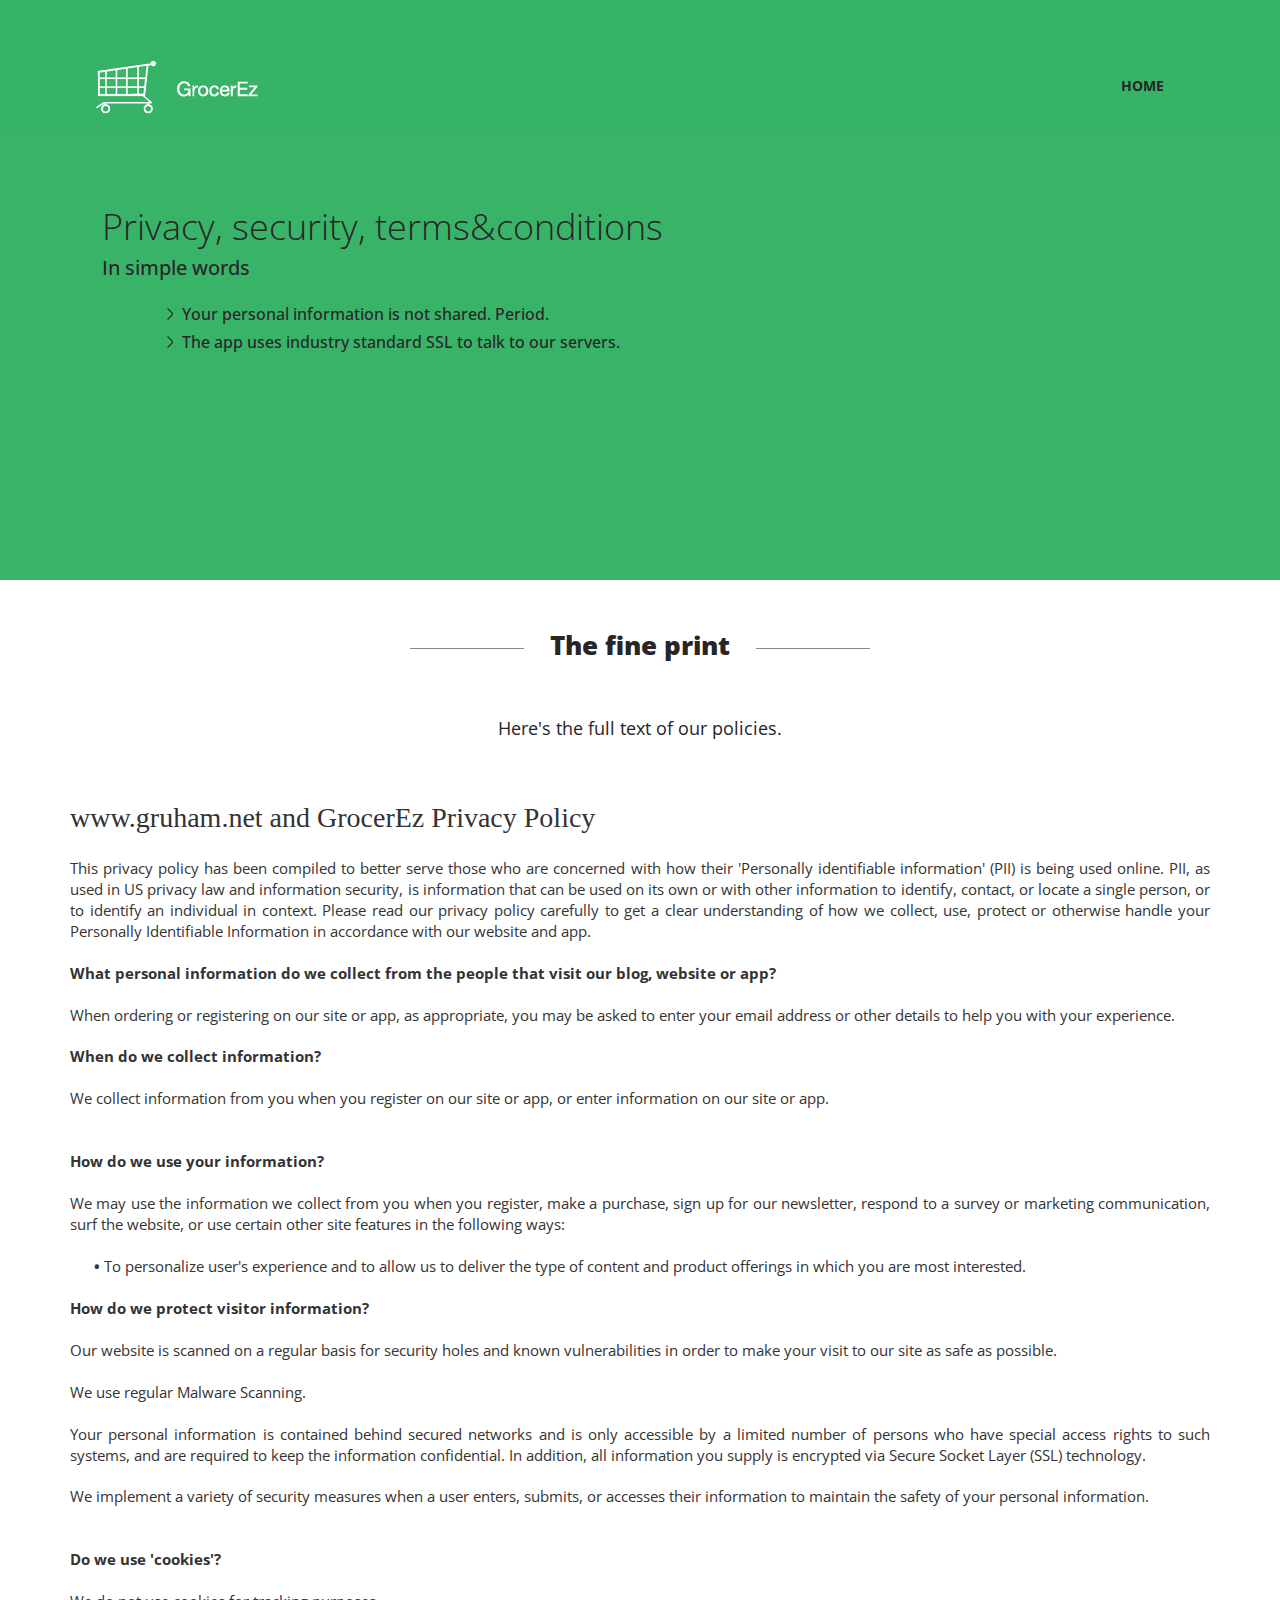
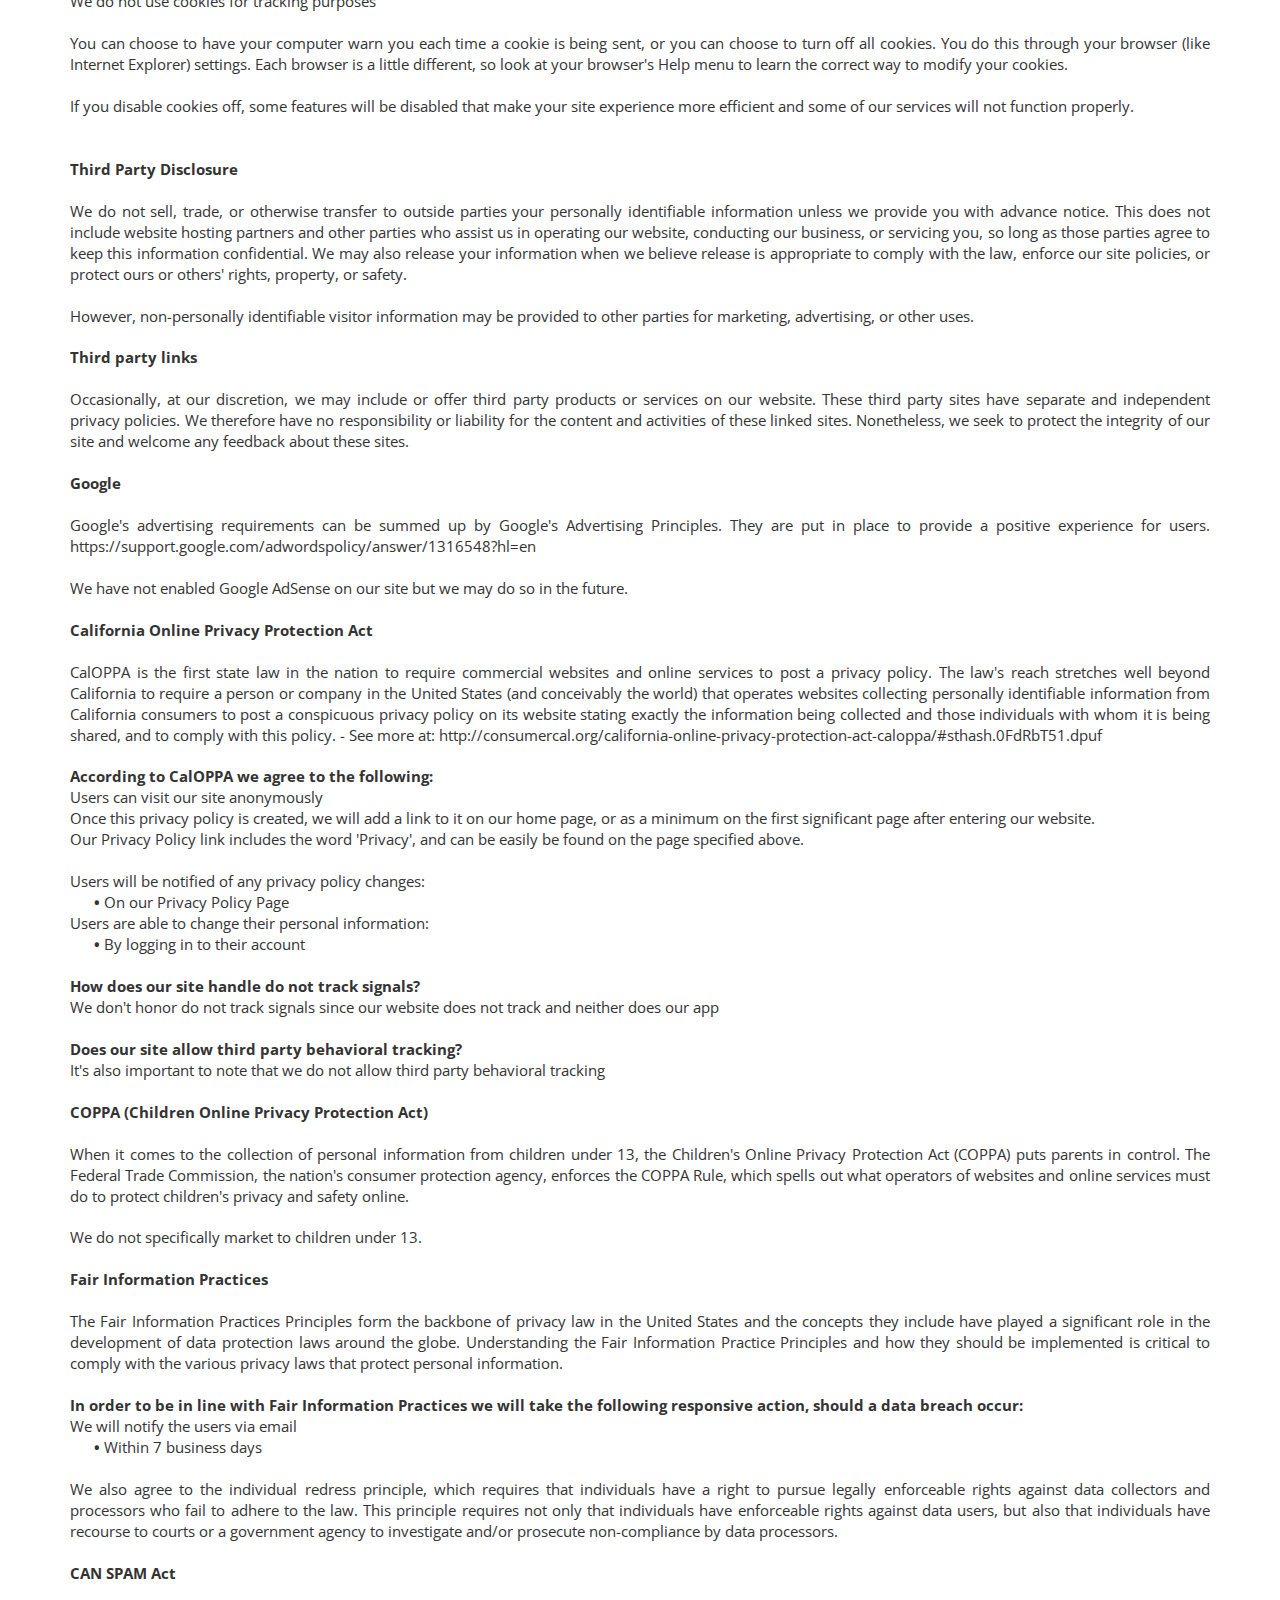
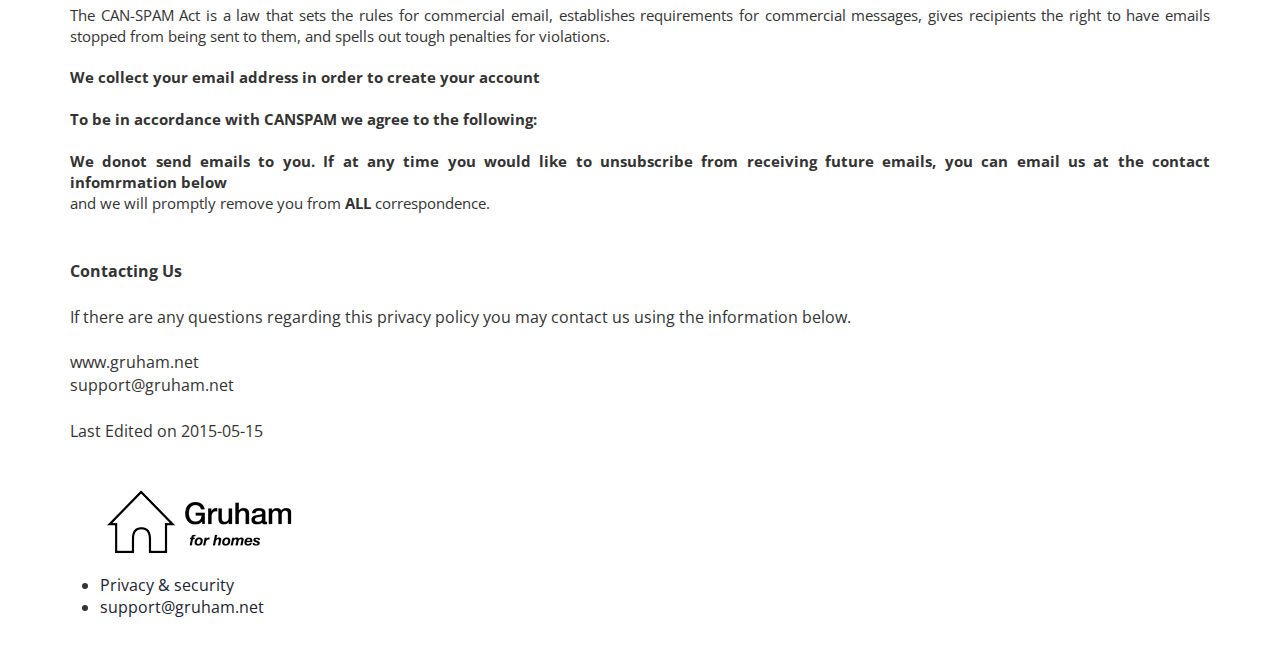
==== policy.html @ fae846c3 "mostly working site" ====
<!--
Author: W3layouts
Author URL: http://w3layouts.com
License: Creative Commons Attribution 3.0 Unported
License URL: http://creativecommons.org/licenses/by/3.0/
-->
<!DOCTYPE HTML>
<html>
	<head>
		<title>Groceries | Policies</title>
		<link href="css/bootstrap.css" rel='stylesheet' type='text/css' />
		<link rel="shortcut icon" href="images/fav.png" />	
		<!-- jQuery (necessary for Bootstrap's JavaScript plugins) -->
		<script src="js/jquery.min.js"></script>
		 <!---- start-smoth-scrolling---->
		<script type="text/javascript" src="js/move-top.js"></script>
		<script type="text/javascript" src="js/easing.js"></script>
		<script type="text/javascript">
			jQuery(document).ready(function($) {
				$(".scroll").click(function(event){		
					event.preventDefault();
					$('html,body').animate({scrollTop:$(this.hash).offset().top},1000);
				});
			});
		</script>
		 <!-- Custom Theme files -->
		<link href="css/style.css" rel='stylesheet' type='text/css' />
   		 <!-- Custom Theme files -->
		<meta name="viewport" content="width=device-width, initial-scale=1">
		<script type="application/x-javascript"> addEventListener("load", function() { setTimeout(hideURLbar, 0); }, false); function hideURLbar(){ window.scrollTo(0,1); } </script>
		</script>
		<!----webfonts---->
		<link href='http://fonts.googleapis.com/css?family=Open+Sans:400,300,600,800,700' rel='stylesheet' type='text/css'>
		<!----//webfonts---->
		<!----start-top-nav-script---->
		<script>
			$(function() {
				var pull 		= $('#pull');
					menu 		= $('nav ul');
					menuHeight	= menu.height();
				$(pull).on('click', function(e) {
					e.preventDefault();
					menu.slideToggle();
				});
				$(window).resize(function(){
	        		var w = $(window).width();
	        		if(w > 320 && menu.is(':hidden')) {
	        			menu.removeAttr('style');
	        		}
	    		});
			});
		</script>
		<!----//End-top-nav-script---->
</head>
	<body>
		<!-----start-container----->
		<!-----header-section------>
		<div class="header-section">
			<!----- start-header---->
			<div id="home" class="header">
				<div class="container">
					<div class="top-header">
						<div class="logo">
							<a href="#"><img src="images/logo.png" title="logo" /></a>
						</div>
						<!----start-top-nav---->
						 <nav class="top-nav">
							<ul class="top-nav">
								<li class="active"><a href="index.html">Home</a></li>
							</ul>
							<a href="#" id="pull"><img src="images/nav-icon.png" title="menu" /></a>
						</nav>
						<div class="clearfix"> </div>
					</div>
				</div>
			</div>
			<!----- //End-header---->
			<!----- start-slider---->
			<!----start-slider-script---->
			
            <script src="js/responsiveslides.min.js"></script>
			 <script>
			    // You can also use "$(window).load(function() {"
			    $(function () {
			      // Slideshow 4
			      $("#slider4").responsiveSlides({
			        auto: true,
			        pager: true,
			        nav: true,
			        speed: 500,
			        namespace: "callbacks",
			        before: function () {
			          $('.events').append("<li>before event fired.</li>");
			        },
			        after: function () {
			          $('.events').append("<li>after event fired.</li>");
			        }
			      });
			
			    });
			  </script>
            
			<!----//End-slider-script---->
			<!-- Slideshow 4 -->
			    <div  id="top" class="callbacks_container">
			      <ul class="rslides" id="slider4">
			        <li>
			          <img src="images/slide.jpg" alt="">
			          <div class="caption text-center">
			          	<div class="slide-text-info">
			          		<h1>Privacy, security, terms&amp;conditions</h1>
			          		<h2>In simple words</h2>
			          		<div class="slide-text">
			          			<ul>
			          				<li><span> </span>Your personal information is not shared. Period.</li>
			          				<li><span> </span>The app uses industry standard SSL to talk to our servers.</li>
			          			</ul>
			          		</div>
			          		<div class="clearfix"> </div>
			      </ul>
			    </div>
			    <div class="clearfix"> </div>
			<!----- //End-slider---->
			</div>
			<!-----//header-section----->
			<!----features----->
			<div id="fea" class="features">
				<div class="container">
					<div class="section-head text-center">
						<h3><span class="frist"> </span>The fine print<span class="second"> </span></h3>
						<p>Here&#39;s the full text of our policies.</p>
					</div>
					<!----features-grids----->
<!--policy-->
<style>
#ppBody
{
    font-size:11pt;
    width:100%;
    margin:0 auto;
    text-align:justify;
}

#ppHeader
{
    font-family:verdana;
    font-size:21pt;
    width:100%;
    margin:0 auto;
}

.ppConsistencies
{
    display:none;
}
</style><div id='ppHeader'>www.gruham.net and GrocerEz Privacy Policy</div><div id='ppBody'><div class='ppConsistencies'><div class='col-2'>
            <div class="quick-links text-center">Information Collection</div>
        </div><div class='col-2'>
            <div class="quick-links text-center">Information Usage</div>
        </div><div class='col-2'>
            <div class="quick-links text-center">Information Protection</div>
        </div><div class='col-2'>
            <div class="quick-links text-center">Cookie Usage</div>
        </div><div class='col-2'>
            <div class="quick-links text-center">3rd Party Disclosure</div>
        </div><div class='col-2'>
            <div class="quick-links text-center">3rd Party Links</div>
        </div><div class='col-2'></div></div><div style='clear:both;height:10px;'></div><div class='ppConsistencies'><div class='col-2'>
            <div class="col-12 quick-links2 gen-text-center">Google AdSense</div>
        </div><div class='col-2'>
            <div class="col-12 quick-links2 gen-text-center">
                    Fair Information Practices
                    <div class="col-8 gen-text-left gen-xs-text-center" style="font-size:12px;position:relative;left:20px;">Fair information<br> Practices</div>
                </div>
        </div><div class='col-2'>
            <div class="col-12 quick-links2 gen-text-center coppa-pad">
                    COPPA

                </div>
        </div><div class='col-2'>
            <div class="col-12 quick-links2 quick4 gen-text-center caloppa-pad">
                    CalOPPA

                </div>
        </div><div class='col-2'>
            <div class="quick-links2 gen-text-center">Our Contact Information<br></div>
        </div></div><div style='clear:both;height:10px;'></div>
<div class='innerText'>This privacy policy has been compiled to better serve those who are concerned with how their 'Personally identifiable information' (PII) is being used online. PII, as used in US privacy law and information security, is information that can be used on its own or with other information to identify, contact, or locate a single person, or to identify an individual in context. Please read our privacy policy carefully to get a clear understanding of how we collect, use, protect or otherwise handle your Personally Identifiable Information in accordance with our website and app.<br></div><span id='infoCo'></span><br><div class='grayText'><strong>What personal information do we collect from the people that visit our blog, website or app?</strong></div><br /><div class='innerText'>When ordering or registering on our site or app, as appropriate, you may be asked to enter your email address  or other details to help you with your experience.</div><br><div class='grayText'><strong>When do we collect information?</strong></div><br /><div class='innerText'>We collect information from you when you register on our site or app, or enter information on our site or app.</div><br><span id='infoUs'></span><br><div class='grayText'><strong>How do we use your information? </strong></div><br /><div class='innerText'> We may use the information we collect from you when you register, make a purchase, sign up for our newsletter, respond to a survey or marketing communication, surf the website, or use certain other site features in the following ways:<br><br></div><div class='innerText'>&nbsp;&nbsp;&nbsp;&nbsp;&nbsp; <strong>&bull;</strong> To personalize user's experience and to allow us to deliver the type of content and product offerings in which you are most interested.</div><span id='infoPro'></span><br><div class='grayText'><strong>How do we protect visitor information?</strong></div><br /><div class='innerText'>Our website is scanned on a regular basis for security holes and known vulnerabilities in order to make your visit to our site as safe as possible.<br><br></div><div class='innerText'>We use regular Malware Scanning.<br><br></div><div class='innerText'>Your personal information is contained behind secured networks and is only accessible by a limited number of persons who have special access rights to such systems, and are required to keep the information confidential. In addition, all information you supply is encrypted via Secure Socket Layer (SSL) technology. </div><br><div class='innerText'>We implement a variety of security measures when a user enters, submits, or accesses their information to maintain the safety of your personal information.</div><br><span id='coUs'></span><br><div class='grayText'><strong>Do we use 'cookies'?</strong></div><br /><div class='innerText'>We do not use cookies for tracking purposes </div><div class='innerText'><br>You can choose to have your computer warn you each time a cookie is being sent, or you can choose to turn off all cookies. You do this through your browser (like Internet Explorer) settings. Each browser is a little different, so look at your browser's Help menu to learn the correct way to modify your cookies.<br></div><br><div class='innerText'>If you disable cookies off, some features will be disabled that make your site experience more efficient and some of our services will not function properly.</div><br><span id='trDi'></span><br><div class='grayText'><strong>Third Party Disclosure</strong></div><br /><div class='innerText'>We do not sell, trade, or otherwise transfer to outside parties your personally identifiable information unless we provide you with advance notice. This does not include website hosting partners and other parties who assist us in operating our website, conducting our business, or servicing you, so long as those parties agree to keep this information confidential. We may also release your information when we believe release is appropriate to comply with the law, enforce our site policies, or protect ours or others' rights, property, or safety. <br><br> However, non-personally identifiable visitor information may be provided to other parties for marketing, advertising, or other uses. </div><span id='trLi'></span><br><div class='grayText'><strong>Third party links</strong></div><br /><div class='innerText'>Occasionally, at our discretion, we may include or offer third party products or services on our website. These third party sites have separate and independent privacy policies. We therefore have no responsibility or liability for the content and activities of these linked sites. Nonetheless, we seek to protect the integrity of our site and welcome any feedback about these sites.</div><span id='gooAd'></span><br><div class='blueText'><strong>Google</strong></div><br /><div class='innerText'>Google's advertising requirements can be summed up by Google's Advertising Principles. They are put in place to provide a positive experience for users. https://support.google.com/adwordspolicy/answer/1316548?hl=en <br><br></div><div class='innerText'>We have not enabled Google AdSense on our site but we may do so in the future.</div><span id='calOppa'></span><br><div class='blueText'><strong>California Online Privacy Protection Act</strong></div><br /><div class='innerText'>CalOPPA is the first state law in the nation to require commercial websites and online services to post a privacy policy.  The law's reach stretches well beyond California to require a person or company in the United States (and conceivably the world) that operates websites collecting personally identifiable information from California consumers to post a conspicuous privacy policy on its website stating exactly the information being collected and those individuals with whom it is being shared, and to comply with this policy. -  See more at: http://consumercal.org/california-online-privacy-protection-act-caloppa/#sthash.0FdRbT51.dpuf<br></div><div class='innerText'><br><strong>According to CalOPPA we agree to the following:</strong></div><div class='innerText'>Users can visit our site anonymously</div><div class='innerText'>Once this privacy policy is created, we will add a link to it on our home page, or as a minimum on the first significant page after entering our website.</div><div class='innerText'>Our Privacy Policy link includes the word 'Privacy', and can be easily be found on the page specified above.</div><div class='innerText'><br>Users will be notified of any privacy policy changes:</div><div class='innerText'>&nbsp;&nbsp;&nbsp;&nbsp;&nbsp; <strong>&bull;</strong> On our Privacy Policy Page</div><div class='innerText'>Users are able to change their personal information:</div><div class='innerText'>&nbsp;&nbsp;&nbsp;&nbsp;&nbsp; <strong>&bull;</strong> By logging in to their account</div><div class='innerText'><br><strong>How does our site handle do not track signals?</strong></div><div class='innerText'>We don't honor do not track signals since our website does not track and neither does our app</div><div class='innerText'><br><strong>Does our site allow third party behavioral tracking?</strong></div><div class='innerText'>It's also important to note that we do not allow third party behavioral tracking</div><span id='coppAct'></span><br><div class='blueText'><strong>COPPA (Children Online Privacy Protection Act)</strong></div><br /><div class='innerText'>When it comes to the collection of personal information from children under 13, the Children's Online Privacy Protection Act (COPPA) puts parents in control.  The Federal Trade Commission, the nation's consumer protection agency, enforces the COPPA Rule, which spells out what operators of websites and online services must do to protect children's privacy and safety online.<br><br></div><div class='innerText'>We do not specifically market to children under 13.</div><span id='ftcFip'></span><br><div class='blueText'><strong>Fair Information Practices</strong></div><br /><div class='innerText'>The Fair Information Practices Principles form the backbone of privacy law in the United States and the concepts they include have played a significant role in the development of data protection laws around the globe. Understanding the Fair Information Practice Principles and how they should be implemented is critical to comply with the various privacy laws that protect personal information.<br><br></div><div class='innerText'><strong>In order to be in line with Fair Information Practices we will take the following responsive action, should a data breach occur:</strong></div><div class='innerText'>We will notify the users via email</div><div class='innerText'>&nbsp;&nbsp;&nbsp;&nbsp;&nbsp; <strong>&bull;</strong> Within 7 business days</div><div class='innerText'><br>We also agree to the individual redress principle, which requires that individuals have a right to pursue legally enforceable rights against data collectors and processors who fail to adhere to the law. This principle requires not only that individuals have enforceable rights against data users, but also that individuals have recourse to courts or a government agency to investigate and/or prosecute non-compliance by data processors.</div><span id='canSpam'></span><br><div class='blueText'><strong>CAN SPAM Act</strong></div><br /><div class='innerText'>The CAN-SPAM Act is a law that sets the rules for commercial email, establishes requirements for commercial messages, gives recipients the right to have emails stopped from being sent to them, and spells out tough penalties for violations.<br><br></div><div class='innerText'><strong>We collect your email address in order to create your account</strong></div><div class='innerText'><br><strong>To be in accordance with CANSPAM we agree to the following:</strong></div><div class='innerText'><strong><br>We donot send emails to you.  If at any time you would like to unsubscribe from receiving future emails, you can email us at the contact infomrmation below </strong></div> and we will promptly remove you from <strong>ALL</strong> correspondence.</div><br><span id='ourCon'></span><br><div class='blueText'><strong>Contacting Us</strong></div><br /><div class='innerText'>If there are any questions regarding this privacy policy you may contact us using the information below.<br><br></div><div class='innerText'>www.gruham.net</div><div class='innerText'>support@gruham.net</div><div class='innerText'><br>Last Edited on 2015-05-15</div></div>
                    
<!--policy-->                    
                    
                    
                    
                    
                    <div class="clearfix"> </div>
				</div>
            </div>
					<!----//features-grids----->
					<!----//features----->
			<!-----footer----->
			<div class="footer" id="contact">
				<div class="container">
					<div class="footer-grids">
						<div class="col-md-3 footer-grid">
				            <ul class="col-md-3">
                                <li style="list-style: none;"><a href="#"><img src="images/gruham.png" title="GrocerEz" /></a></li>
								<li><a href="#">Privacy&nbsp;&amp;&nbsp;security</a></li>
								<li><a href="mailto:support@gruham.net">support@gruham.net</a></li>
                            </ul>
						</div>
                        <!--
                        <div class="col-md-3 footer-grid subscribe">
							<h3>Subscribe </h3>
							<form>
								<input type="text" placeholder="" required />
								<input type="submit" value="" />
							</form>
							<p>eusmod tempor incididunt ut labore et dolore magna aliqua. </p>
						</div>
                        -->
						<div class="col-md-3 footer-grid">
							<ul class="col-md-3">
                                <p>&nbsp;</p>
							</ul>
						</div>
                        <!--
						<div class="col-md-3 footer-grid copy-right">
							<p>Eusmod tempor incididunt ut labore et dolore magna aliqua. ut labore et dolore magna aliqua. </p>
							<p class="copy">Template by <a href="http://w3layouts.com/">w3layouts</a></p>
						</div>
                        -->
						<div class="clearfix"> </div>
						<script type="text/javascript">
							$(document).ready(function() {
								/*
								var defaults = {
						  			containerID: 'toTop', // fading element id
									containerHoverID: 'toTopHover', // fading element hover id
									scrollSpeed: 1200,
									easingType: 'linear' 
						 		};
								*/
								
								$().UItoTop({ easingType: 'easeOutQuart' });
								
							});
						</script>
							<a href="#" id="toTop" style="display: block;"> <span id="toTopHover" style="opacity: 1;"> </span></a>
					</div>
				</div>
			</div>
			<!---//footer----->
			
	</body>
</html>
---- css/style.css ----
html, body{
    font-family: 'Open Sans', sans-serif;
    font-size: 100%;
    background-color: #FFF;
}
body a{
	transition:0.5s all;
	-webkit-transition:0.5s all;
	-moz-transition:0.5s all;
	-o-transition:0.5s all;
	-ms-transition:0.5s all;
}
/*-----start-header----*/
.header{
	background:#36B367;
}

.logo{
	float: left;
	margin-top: 0.25em;
}
.logo a{
	color: #FFF;
	font-weight: 700;
}
.logo a:hover{
	text-decoration:none;
}
.logo320{
	display:none;
}
/*----navbar-nav----*/
.top-header{
	background: #36B367;
	padding: 0.7em 1.5em;
	margin: 3.5em 0 0 0;
	/*box-shadow: 0px 0px 4px #C9C9C9;
	-webkit-box-shadow: 0px 0px 4px #C9C9C9;
	-moz-box-shadow: 0px 0px 4px #C9C9C9;
	-o-box-shadow: 0px 0px 4px #C9C9C9;
	-ms-box-shadow: 0px 0px 4px #C9C9C9;*/
	
}
.top-nav ul li a{
	color: white;
	padding: 0.2em 1.5em;
	font-size: 0.9em;
	font-weight: 400;
	text-align: center;
	text-transform: uppercase;
	position: relative;
	font-weight: 700;
}
.top-nav ul li.active a,
.top-nav ul li a:hover{
	color:#282528;
}
.logo a{
	display:block;
}
/* top-nav */
.top-nav:before,
.top-nav:after {
    content: " ";
    display: table;
}
.top-nav:after {
    clear: both;
}
nav {
	position: relative;
	float: right;
}
nav ul {
	padding: 0;
	float: right;
	margin: 0.75em 0;
}
nav li {
	display: inline;
	float: left;
	position:relative;
}
nav a {
	color: #fff;
	display: inline-block;
	text-align: center;
	text-decoration: none;
	line-height: 40px;
}
nav a:hover{
	text-decoration:none;
	color:#00A2C1;
}
nav a#pull {
	display: none;
}
/*Styles for screen 600px and lower*/
@media screen and (max-width: 768px) {
	nav { 
  		height: auto;
  		float:none;
  	}
  	nav ul {
  		width: 100%;
  		display: block;
  		height: auto;
  	}
  	nav li {
  		width: 100%;
  		position: relative;
  	}
  	nav li a {
		border-bottom: 1px solid #eee;
	}
  	nav a {
	  	text-align: left;
	  	width: 100%;
  	}
}
/*Styles for screen 515px and lower*/
@media only screen and (max-width : 768px) {
	nav {
		border-bottom: 0;
		float:none;
	}
	nav ul {
		display: none;
		height: auto;
		margin:0;
		background: #fff;
	}
	nav a#pull {
		display: block;
		position: relative;
		color: #F26D7D;
		text-align: right;
		position: absolute;
		top:12px;
	}
	nav a#pull:after {
		content:"";
		background: url('nav-icon.png') no-repeat;
		width: 30px;
		height: 30px;
		display: inline-block;
		position: absolute;
		right: 15px;
		top: 10px;
	}
	nav a#pull img{
		margin-right:2%;
	}
	.top-nav ul li a {
		color: #2C3E50;
		padding: 0em 0;
	}
}
/*Smartphone*/
@media only screen and (max-width : 320px) {
	nav {
		float:none;
	}
	nav li {
		display: block;
		float: none;
		width: 100%;
	}
	nav li a {
		border-bottom: 1px solid #EEE;
	}
}
/*----slider----*/
#slider2,
#slider3 {
  box-shadow: none;
  -moz-box-shadow: none;
  -webkit-box-shadow: none;
  margin: 0 auto;
}
.rslides_tabs {
  list-style: none;
  padding: 0;
  background: rgba(0,0,0,.25);
  box-shadow: 0 0 1px rgba(255,255,255,.3), inset 0 0 5px rgba(0,0,0,1.0);
  -moz-box-shadow: 0 0 1px rgba(255,255,255,.3), inset 0 0 5px rgba(0,0,0,1.0);
  -webkit-box-shadow: 0 0 1px rgba(255,255,255,.3), inset 0 0 5px rgba(0,0,0,1.0);
  font-size: 18px;
  list-style: none;
  margin: 0 auto 50px;
  max-width: 540px;
  padding: 10px 0;
  text-align: center;
  width: 100%;
}
.rslides_tabs li {
  display: inline;
  float: none;
  margin-right: 1px;
}
.rslides_tabs a {
  width: auto;
  line-height: 20px;
  padding: 9px 20px;
  height: auto;
  background: transparent;
  display: inline;
}
.rslides_tabs li:first-child {
  margin-left: 0;
}
.rslides_tabs .rslides_here a {
  background: rgba(255,255,255,.1);
  color: #fff;
  font-weight: bold;
}
.events {
  list-style: none;
}
.callbacks_container {
  position: relative;
  float: left;
  width: 100%;
}
.callbacks {
  position: relative;
  list-style: none;
  overflow: hidden;
  width: 100%;
  padding: 0;
  margin: 0;
}
.callbacks li {
  position: absolute;
  width: 100%;
  left: 0;
  top: 0;
}
.callbacks img {
  position: relative;
  z-index: 1;
  height: auto;
  border: 0;
}
.callbacks .caption {
	display: block;
	position: absolute;
	z-index: 2;
	font-size: 20px;
	text-shadow: none;
	color: #fff;
	left: 0;
	right: 0;
	padding: 10px 20px;
	margin: 0;
	max-width: none;
	top: 10%;
	text-align: center;
}
.callbacks_nav {
  	position: absolute;
	-webkit-tap-highlight-color: rgba(0,0,0,0);
	top: 52%;
	left: 0;
	opacity: 0.7;
	z-index: 3;
	text-indent: -9999px;
	overflow: hidden;
	text-decoration: none;
	height: 61px;
	width: 55px;
	background: transparent url("../images/themes.png") no-repeat left top;
	margin-top: -65px;
}
.callbacks_nav:active {
  opacity: 1.0;
}
.callbacks_nav.next {
  left: auto;
  background-position: right top;
  right: 0;
}
#slider3-pager a {
  display: inline-block;
}
#slider3-pager span{
  float: left;
}
#slider3-pager span{
	width:100px;
	height:15px;
	background:#fff;
	display:inline-block;
	border-radius:30em;
	opacity:0.6;
}
#slider3-pager .rslides_here a {
  background: #FFF;
  border-radius:30em;
  opacity:1;
}
#slider3-pager a {
  padding: 0;
}
#slider3-pager li{
	display:inline-block;
}
.rslides {
  position: relative;
  list-style: none;
  overflow: hidden;
  width: 100%;
  padding: 0;
  margin: 0;
}
.rslides li {
  -webkit-backface-visibility: hidden;
  position: absolute;
  display: none;
  width: 100%;
  left: 0;
  top: 0;
}
.rslides li{
  position: relative;
  display: block;
  float: left;
}
.rslides img {
  height: auto;
  border: 0;
  width:100%;
}
.callbacks_tabs{
	list-style: none;
	position: absolute;
	top: 88%;
	z-index: 999;
	left: 47%;
	padding: 0;
	margin: 0;
}
.callbacks_tabs li{
	display:inline-block;
}
@media screen and (max-width: 600px) {
  h1 {
    font: 24px/50px "Helvetica Neue", Helvetica, Arial, sans-serif;
    }
  .callbacks_nav {
    top: 47%;
    }
}
/*----*/
.callbacks_tabs a{
 visibility: hidden;
}
.callbacks_tabs a:after {
  content: "\f111";
  font-size:0;
  font-family: FontAwesome;
  visibility: visible;
  display: block;
  height:18px;
  width:18px;
  display:inline-block;
  border:2px solid #FFF;
  border-radius: 30px;
  -webkit-border-radius: 30px;
  -moz-border-radius: 30px;
  -o-border-radius: 30px;
  -ms-border-radius: 30px;
}
.callbacks_here a:after{
	border:2px solid #282528;
}
.slide-text-info h1{
	font-size: 2.3em;
	font-family: 'Open Sans', sans-serif;
	font-weight: 100;
	color:#282528;
}
.slide-text-info h1 span{
	font-weight:800;
}
.slide-text-info h2{
	color:#282528;
	padding:0;
	margin:0.3em 0;
	font-size:1.3em;
} 
.slide-text-info{
	margin: 2.5% 0;
	text-align: left;
	position: absolute;
	left: 16%;
}
.slide-text p{
	font-size: 0.872em;
	width: 50%;
	margin: 0 auto;
	font-weight: 200;
	line-height: 1.6em;
	margin-bottom: 1em;
}
/*----*/
.btn1{
	color:#FFF;
	text-transform:uppercase;
}
/*----*/
.slide-text ul li span{
	width:7px;
	height:12px;
	background:url(../images/arrow1.png) no-repeat 0px 0px;
	display:inline-block;
	margin-right:0.5em;
}
.slide-text ul li{
	color: #282528;
	font-size: 0.875em;
	font-weight: 500;
	margin: 0 0 0.3em;
}
/*----*/
.big-btns{
	margin: 1.5em 2em;
	display: block;
}
.big-btns a{
	display: inline-block;
	border: 3px solid #282528;
	padding: 0.5em 1.2em 0.5em 0.8em;
	font-size: 1em;
	font-weight: 600;
	color: #282528;
	margin-right: 0.6em;
}
.big-btns a:hover{
	text-decoration:none;
	color:#282528;
	opacity:0.9;
	border-color:#FFF;
}
.big-btns a label{
	width: 40px;
	height: 34px;
	background: url(../images/btn-icons.png) no-repeat 0px 0px;
	display: inline-block;
	vertical-align: middle;
	margin-right:0.5em;
}
.big-btns a.download label{
	background-position:0px 0px;
}
.big-btns a.view label{
	background-position:-41px 0px;
}
.slide-text {
	margin: 1.2em;
}
.divice-demo{
	position: absolute;
	bottom: 0px;
	z-index: 999;
	right: 0%;
}
.header-section{
	position:relative;
}
/*----//slider----*/
/*-----features----*/
.section-head{
	text-align:center;
	padding:2em 0;
}
.section-head h3{
	color:#282528;
	font-weight:800;
	font-size:1.6em;
}
.section-head h3 span{
	width:10%;
	background:#8A888A;
	height:1px;
	display:inline-block;
	vertical-align:middle;
}
span.frist{
	margin-right:1em;
}
span.second{
	margin-left:1em;
}
.section-head p{
	width: 95%;
	margin: 3em auto 1.2em auto;
	color: #282528;
	line-height: 1.8em;
	font-size: 1.1em;
}
/*----features-grids----*/
.features-grid-info{
	margin:4em 0;
}
.features-icon span{
	width:40px;
	height:40px;
	display:inline-block;
	background:url(../images/feature-icons-l.png) no-repeat 0px 0px;
	margin-top:1em;
}
.features-icon span.f-icon1{
	background-position: 0px -200px;
}
.features-icon span.f-icon2{
	background-position: 0px -405px;
}
.features-info h4{
	font-weight:700;
	color:#282528;
}
.features-info p{
	color:#282528;
	font-size:0.875em;
	line-height:1.8em;
}
.features-icon1{
	background-position:0px 0px;
}
/*----*/
.features-icon1 span{
	width:40px;
	height:40px;
	display:inline-block;
	background:url(../images/feature-icons-r.png) no-repeat -13px 0px;
	margin-top:1em;
}
.features-icon1 span.f-icon4{
	background-position: -13px -200px;
}
.features-icon1 span.f-icon5{
	background-position: -13px -405px;
}
/*----screen-shot-gallery----*/
.screen-shot-gallery{
	background:#FAFAFA;
	padding:3em 0;
}
/*-----*/
.show-reel{
	background:#36B367;
	margin:2em 0 0;
}
.show-reel h5 span{
	width:37px;
	height:43px;
	display:inline-block;
	background:url(../images/play-btn.png) no-repeat 0px 0px;
	vertical-align:middle;
}
.show-reel h5 span:hover{
	opacity:0.8;
}
.show-reel h5{
	font-size: 2em;
	font-weight: 100;
	letter-spacing: 0.5em;
	padding: 6em 0;
}
/*--- team ---*/
.team{
	background: #F5F5F5;
	padding: 2em 0 5em;
}
.team-member-info{
	position:relative;
}
.team-member-info label{
	display: none;
	position: absolute;
	top: 0px;
	width: 100%;
	min-height: 255px;
	background: #36B367;
	padding: 2em 1em;
}
.team-member-info:hover label.team-member-caption{
	display:block;
}
.team-member-info img.member-pic{
	width:100%;
}
.team-member-info h5{
	margin:0.8em 0 0;
	padding:0;
}
.team-member-info span{
	color: #A2A4A7;
	font-size: 0.875em;
}
.team-member-info h5 a{
	color:#282528;
	font-size:1.4em;
	font-weight:600;
}
.team-member-caption p{
	font-size:0.875em;
	text-align:center;
	color:#444144;
}
/*----team-member-caption----*/
.team-member-caption ul li{
	display:inline-block;
}
.team-member-caption ul li a span{
	width:40px;
	height:40px;
	display:inline-block;
	background:url(../images/team-social.png) no-repeat 0px 0px; 
}
.team-member-caption ul{
	margin:2em 0 0 0;
	padding:0;
}
.team-member-caption ul li a.t-twitter span{
	background-position:0px 0px; 
}
.team-member-caption ul li a.t-facebook span{
	background-position: -48px 0px;
}
.team-member-caption ul li a.t-googleplus span{
	background-position: -91px 0px;
}
/*----*/
.item p{
	font-size:1.1em;
	line-height:1.6em;
	margin:2em 0;
	color:#282528;
}
.test-monials{
	padding:5em 0;
}
.quit-people img{
	border-radius:30em;
	-webkit-border-radius:30em;
	-moz-border-radius:30em;
	-o-border-radius:30em;
	-ms-border-radius:30em;
	border:3px solid #36B367;
}
.quit-people{
	margin-bottom:1em;
}
.quit-people h4{
	margin:0.5em 0 0.3em 0;
	padding:0;
}
.quit-people h4 a{
	color:#282528;
	font-weight:600;
}
.quit-people span{
	color:#282528;
	font-size:0.875em;
}
/*--- //team ---*/
/*---- featured -----*/
.featured{
	background:#36B367;
	padding:2em 0 10em;
}
.featured h3{
	margin-bottom:3em;
}
/*---- //featured -----*/
/*--- getintouch -----*/
.contact-form h3{
	color:#282528;
	font-size:1.2em;
	font-weight:600;
	margin:1em 0;
}
.contact-form input[type="text"],.contact-form textarea{
	width: 100%;
	border-right: none;
	border-left: none;
	border-top: none;
	border-bottom: 2px ridge #DBDBDB;
	outline: none;
	padding: 2em 0 2em 0;
	font-size: 0.9em;
}
.contact-form textarea{
	height:130px;
	outline:none;
	border-bottom: 1px ridge #DBDBDB;
	resize:none;
}
.contact-form input[type="submit"]{
	background: url(../images/msg-icon.png) no-repeat 0px 0px;
	height: 23px;
	width: 167px;
	display: block;
	outline: none;
	text-indent: 30px;
	border: none;
	margin: 1em 0;
	transition:0.5s all;
	-webkit-transition:0.5s all;
	-moz-transition:0.5s all;
	-o-transition:0.5s all;
	-ms-transition:0.5s all;
}
.contact-form input[type="submit"]:hover{
	opacity:0.9;
	color:#999;
}
/*----*/
.footer-social-icons{
	margin:0;padding:0;
}
.footer-social-icons{
	margin-top:1.5em;
}
.footer-social-icons li{
	list-style: none;
	padding: 1em 0;
}
.footer-social-icons li a span{
	width:27px;
	height:27px;
	display:inline-block;
	background:url(../images/social-icons.png) no-repeat 0px 0px;
}
.footer-social-icons li a:hover{
	opacity:0.8;
}
.footer-social-icons li a.f-tw span{
	background-position:0px -40px; 
}
.footer-social-icons li a.f-db span{
	background-position: 0px -83px;
}
.footer-social-icons li a.f-ti span{
	background-position: 0px -128px;
}
.footer-social-icons li a.f-go span{
	background-position: 0px -171px;
}
.getintouch {
	border-bottom: 10px solid #36B367;
	padding: 2em 0 0 0;
}
/*--- //getintouch -----*/
/*-----footer----*/
.footer-grid p{
	font-size:0.875em;
	line-height:1.8em;
}
.footer-grid h3{
	font-size:1.2em;
	font-weight:600;
	color:#282528;
}
.subscribe input[type="text"]{
	border: none;
	outline: none;
	position: relative;
	padding: 0.6em 0.6em;
}
.subscribe input[type="submit"]{
	width: 18px;
	height: 13px;
	display: inline-block;
	background: url(../images/arrow-2.png) no-repeat 0px 0px;
	border: none;
	outline: none;
	position: absolute;
	right: 10px;
	top: 38%;
}
.subscribe form{
	border: 1px solid #CCCCCC;
	height: 43px;
	position: relative;
	margin: 1.3em 0;
}
.explore ul{
	margin:0;
	padding:0;
}
.explore li{
	list-style:none;
}
.explore li a{
	font-size:0.875em;
	line-height:1.8em;
}
.explore li a:hover{
	text-decoration:none;
	color:#999;
}
.copy-right{
	margin-top:3em;
}
p.copy{
	font-weight:600;
}
p.copy a:hover{
	color:#999;
	text-decoration:none;
}
.footer-grids{
	padding:2em 0;
}
#toTop {
	display: none;
	text-decoration: none;
	position: fixed;
	bottom: 26px;
	right: 3%;
	overflow: hidden;
	width: 40px;
	height: 40px;
	border: none;
	text-indent: 100%;
	background: url("../images/to-top1.png") no-repeat 0px 0px;
	border-radius: 30em;
}
#toTopHover {
	width: 40px;
	height: 40px;
	display: block;
	overflow: hidden;
	float: right;
	opacity: 0;
	-moz-opacity: 0;
	filter: alpha(opacity=0);
}
/*--responsive design--*/
@media (max-width:1280px){
	.divice-demo img{
		width:80%;
	}
	.slide-text-info {
		margin: 0% 0;
		left: 8%;
	}
	.divice-demo{
		right:0;
	}
	.big-divice img{
		width:100%;
	}
	.team-member-info label {
		min-height: 125px;
		padding: 0.9em 1em;
	}
	.footer-divice img{
		width:100%;
	}
	.footer-divice{
		margin-top:15em;
	}
	.slide-text-info h1 {
        font-size:1.8em;
   }
   .slide-text-info h2 {
	   font-size: 1em;
   }
   .slide-text ul li {
      font-size: 0.8125em;
   }
   .big-btns a {
      border: 2px solid #282528;
      padding: 0.2em 1.2em 0.2em 0.5em;
      font-size: 0.85em;
   }
   .top-header {
	  margin: 2.5em 0 0 0;
    }
    .show-reel h5 {
	  padding: 4em 0;
    }
}
@media (max-width:920px){
.top-nav ul li a {
     padding: 0.2em 1em;	
}
.divice-demo img {
     width: 60%;
}
.slide-text-info h1 {
  font-size: 1.5em;
}
.slide-text-info h2 {
  font-size: 0.95em;
}
.slide-text ul li {
  font-size: 14px;
}
.big-divice{
	text-align:center;
}
.big-divice img {
  width: 30%;
  display:inline-block;
}
.features-grid-info {
  margin: 0em 0;
}
.show-reel h5 {
  padding: 2em 0;
  font-size:1.5em;
}
.col-md-3.team-member {
  width:50%;
  float: left;
}
.team-member-info label {
  height:86%;
}
.callbacks_tabs {
  left: 44%;
}
}
/*-----768px-mediaquries----*/
@media (max-width:768px){
	.divice-demo img{
		width: 40%;
	}
	.slide-text-info {
		margin: -2% 0 0;
		left: 10%;
	}
	.divice-demo{
		right: 5%;
		text-align: right;
	}
    .team-member-info label {
		min-height: 125px;
		padding:2em;
		top:0;
	}
	.footer-divice img{
		width: initial;
	}
	.footer-divice{
		margin-top:1em;
		text-align: center;
	}
	.slide-text-info h1 {
		font-size: 1.5em;
	}
	.slide-text-info h2 {
		font-size: 0.9em;
	}
	.slide-text {
		margin: 0.5em 0;
	}
	.slide-text ul li{
		font-size:0.8em;
	}
	.slide-text ul li:nth-child(2){
		display:none;
	}
	.big-btns a {
		  border: 2px solid #282528;
		  padding: 0.3em 0.8em 0.1em 0.8em;
		  font-size: 13px;
	}
	.callbacks_tabs a:after {
		height: 10px;
		width: 10px;
	}
	.top-header {
		margin: 2.5em 0 0 0;
	}
	.section-head h3 {
		font-size: 1.4em;
		margin: 0;
	}
	.section-head p {
		width: 80%;
		margin: 1em auto 0.8em auto;
		font-size: 0.875em;
	}
	.features-grid-info {
		margin: 0em 0;
	}
	.team-member{
		margin-bottom:1em;
	}
	.footer-social-icons li {
		list-style: none;
		padding: 1em;
		display: inline-block;
	}
	.top-header {
		  background: #36B367;
		  padding: 0.3em 1.5em;
    }
    .footer-divice img {
        width: 25%;
    }
}
/*-----640px-mediaquries----*/
@media (max-width:640px){
	.divice-demo img{
		width: 47%;
	}
	.slide-text-info {
		margin: -4% 0 0;
		left: 10%;
	}
	.divice-demo{
		right: 5%;
		text-align: right;
	}
    .team-member-info label {
		min-height: 125px;
		padding:2em;
		top:0;
	}
    .footer-divice{
		margin-top:1em;
		text-align: center;
	}
	.slide-text-info h1 {
		font-size: 1.5em;
		margin: 0.5em 0;
	}
	.slide-text-info h2 {
		font-size: 0.9em;
	}
	.slide-text {
		margin: 0.5em 0;
	}
	.slide-text ul li{
		font-size:0.5em;
	}
	.slide-text ul li:nth-child(2){
		display:none;
	}
	.big-btns a {
		border: 1px solid #282528;
		padding: 0.3em 0.8em;
		font-size: 0.8em;
	}
	.callbacks_tabs a:after {
		height: 10px;
		width: 10px;
	}
	.top-header {
		margin: 2em 0 0 0;
		padding: 0em 1em;
	}
	.section-head h3 {
		font-size: 1.4em;
		margin: 0;
	}
	.section-head p {
		width: 80%;
		margin: 1em auto 0.8em auto;
		font-size: 0.875em;
	}
	.features-grid-info {
		margin: 0em 0;
	}
	.team-member{
		margin-bottom:1em;
	}
	.footer-social-icons li {
		list-style: none;
		padding: 1em;
		display: inline-block;
	}
	.big-btns {
		margin: 0.8em 0em;
		display: block;
	}
	.show-reel h5 {
		padding: 3em 0;
		font-size:1.8em;
	}
}
/*-----480px-mediaquries----*/
@media (max-width:480px){
	.divice-demo img{
		width: 35%;
	}
	.slide-text-info {
		margin: -6% 0 0;
		left: 6%;
	}
	.divice-demo{
		right: 4%;
		text-align:right;
	}
	.big-divice img{
		width:initial;
	}
	.team-member-info label {
		min-height: 125px;
		padding:2em;
		top:0;
	}
	.footer-divice img{
		width: initial;
	}
	.footer-divice{
		margin-top:1em;
		text-align: center;
	}
	.slide-text-info h1 {
		font-size: 1.2em;
		margin: 0.0em 0;
	}
	.slide-text-info h2 {
		font-size: 0.8em;
		margin:0;
	}
	.slide-text {
		margin: 0.5em 0;
	}
	.slide-text ul li{
		font-size: 0.5em;
	}
	.slide-text ul li:nth-child(2){
		display:none;
	}
	.big-btns a {
		border: 1px solid #282528;
		padding: 0.5em 0.8em;
		font-size: 0.7em;
	}
	.callbacks_tabs a:after {
		height: 10px;
		width: 10px;
	}
	.top-header {
		margin: 1.4em 0 0 0;
		padding: 0em 1em;
	}
	.section-head h3 {
		font-size: 1.2em;
		margin: 0;
	}
	.section-head p {
		width: 90%;
		margin: 0.8em auto 0em auto;
		font-size: 0.875em;
	}
	.features-grid-info {
		margin: 0em 0;
	}
	.team-member{
		margin-bottom:1em;
	}
	.footer-social-icons li {
		list-style: none;
		padding: 1em;
		display: inline-block;
	}
	.big-btns {
		margin: 0.5em 0em;
		display: block;
	}
	.show-reel h5 {
		padding: 3em 0;
		font-size:1.8em;
	}
	.subscribe input[type="text"] {
		width: 100%;
	}
	.item p {
		font-size: 0.875em;
	}
	.big-btns a label {
		display: none;
	}
	.callbacks_tabs {
		top: 83%;
		left: 51%;
	}
}
/*-----320px-mediaquries----*/
@media (max-width:320px){
	.divice-demo img{
		width: 30%;
	}
	.slide-text-info {
		margin: -6% 0 0;
		left: 6%;
	}
	.divice-demo{
		right: 4%;
		text-align:right;
	}
	.big-divice img{
		width:35%;
	}
	.team-member-info label {
		min-height: 125px;
		padding:2.2em;
		top:0;
	}
	.footer-divice img {
      width: 45%;
    }
	.footer-divice{
		margin-top:1em;
		text-align: center;
	}
	.slide-text-info h1 {
		font-size: 1em;
		margin: 0.0em 0;
		line-height:1.8em;
	}
	.slide-text-info h2 {
		font-size: 0.7em;
		margin: 0;
		width: 55%;
		line-height: 1.5em;
	}
	.slide-text {
		margin: 0.5em 0;
	}
	.slide-text ul li{
		font-size: 0.7em;
	}
	.slide-text ul li:nth-child(2){
		display:none;
	}
	.big-btns a {
		border: 1px solid #282528;
		padding: 0.4em 0.5em;
		font-size: 0.6em;
	}
	.callbacks_tabs a:after {
		height: 10px;
		width: 10px;
	}
	.top-header {
		margin: 1.4em 0 0 0;
		padding: 0em 1em;
	}
	.section-head h3 {
		font-size: 1em;
		margin: 0;
	}
	.section-head p {
		width: 90%;
		margin: 0.8em auto 0em auto;
		font-size: 0.875em;
	}
	.features-grid-info {
		margin: 0em 0;
	}
	.team-member{
		margin-bottom:1em;
	}
	.footer-social-icons li {
		list-style: none;
		padding: 1em;
		display: inline-block;
	}
	.big-btns {
		margin: 0em 0em;
		display: block;
	}
	.show-reel h5 {
		padding: 2em 0;
		font-size: 1.2em;
	}
	.subscribe input[type="text"] {
		width: 100%;
	}
	.item p {
		font-size: 0.875em;
	}
	.big-btns a label {
		display: none;
	}
	.callbacks_tabs {
		top: 95%;
		left: 4%;
	}
	.header-section {
		padding: 0 0 2em 0;
		background:#36B367;
	}
	.slide-text ul{
		display:none;
	}
	.screen-shot-gallery {
		padding: 0em 0;
	}
	.featured {
		padding: 0em 0 2em;
	}
	.team {
		padding: 0em 0 2em;
	}
	.test-monials {
		padding: 2em 0;
	}
	.getintouch {
		padding: 0em 0 0 0;
	}
	.logo img{
		width:80%;
	}
	nav a#pull {
	  top: 5px;
    }
    .container{
    	padding:0px 10px;
    }
    .col-md-4, .col-md-3{
    	padding:0;
    }
    .show-reel h5 {
		padding: 1em 0;
		font-size: 1em;
	}
	.col-md-3.team-member {
		width: 100%;
		float: none;
	}
	.team-member-info label {
       height: 84%;
    } 
}
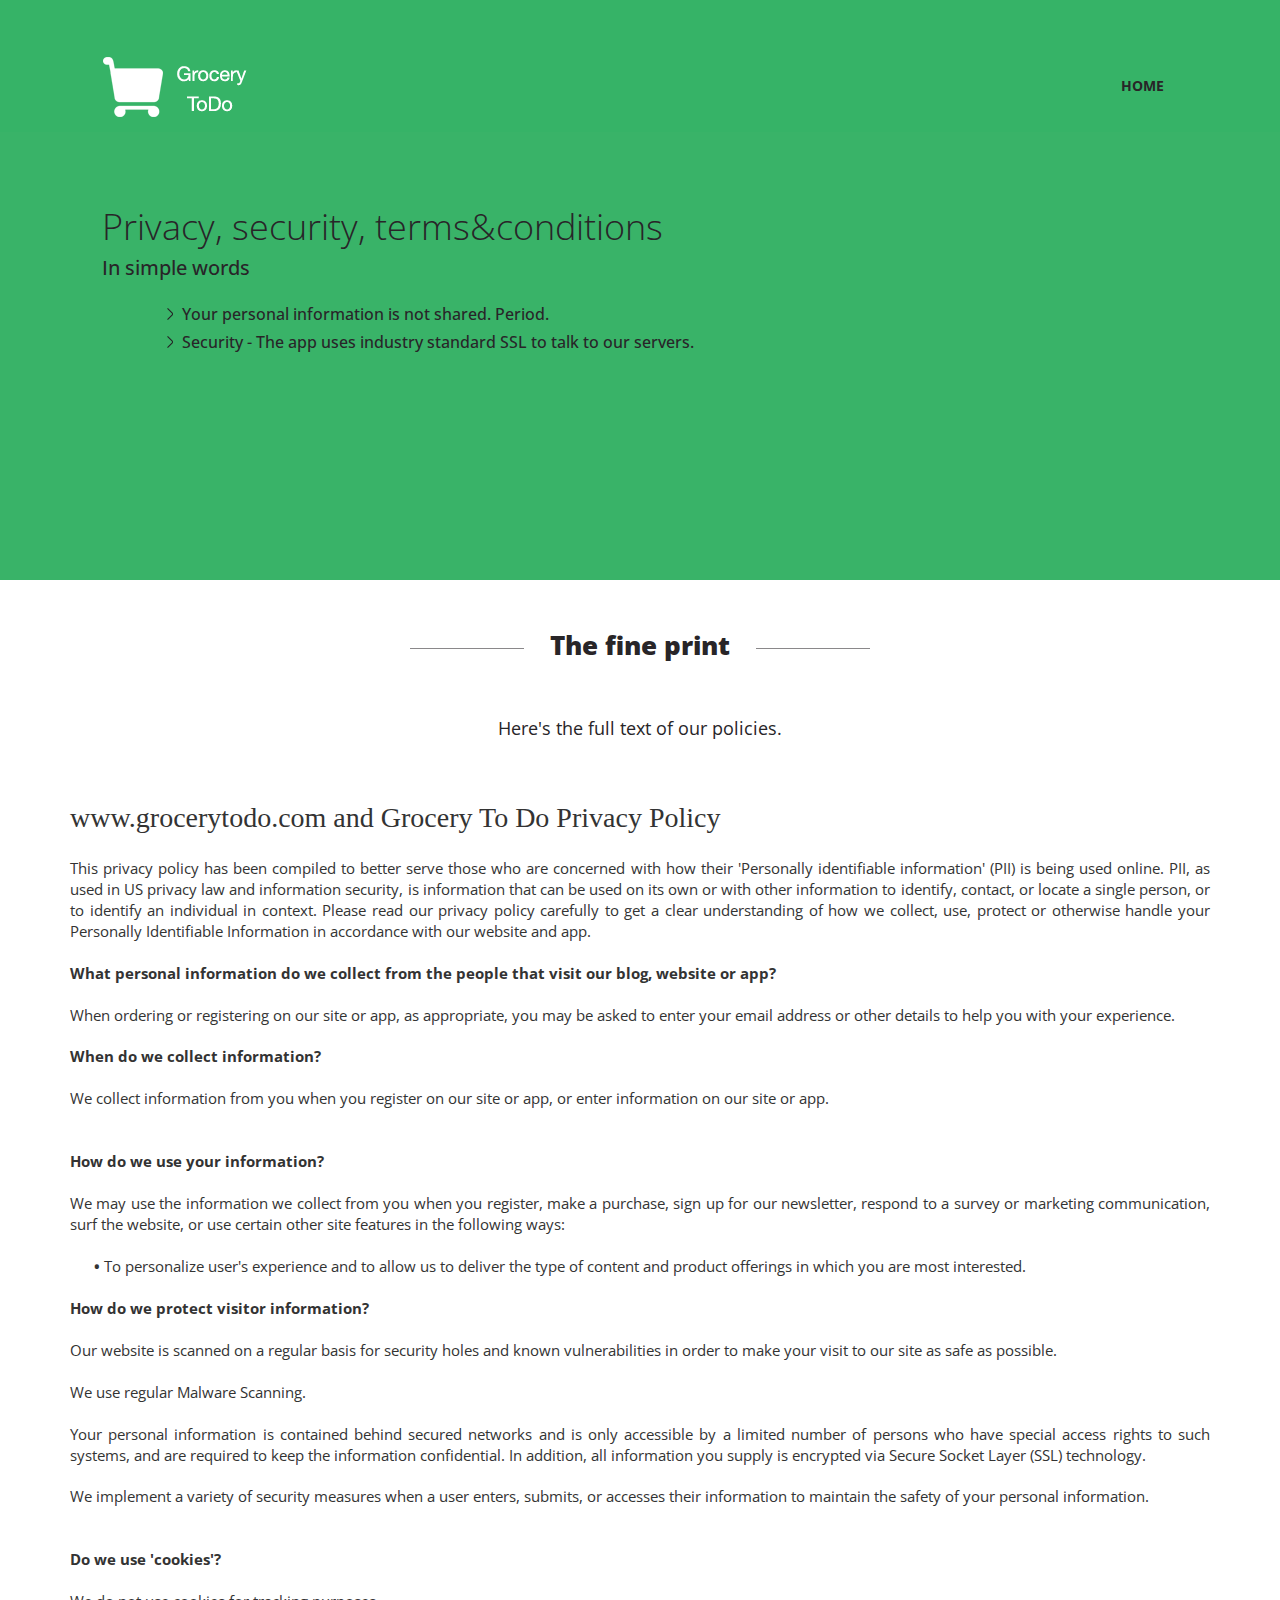
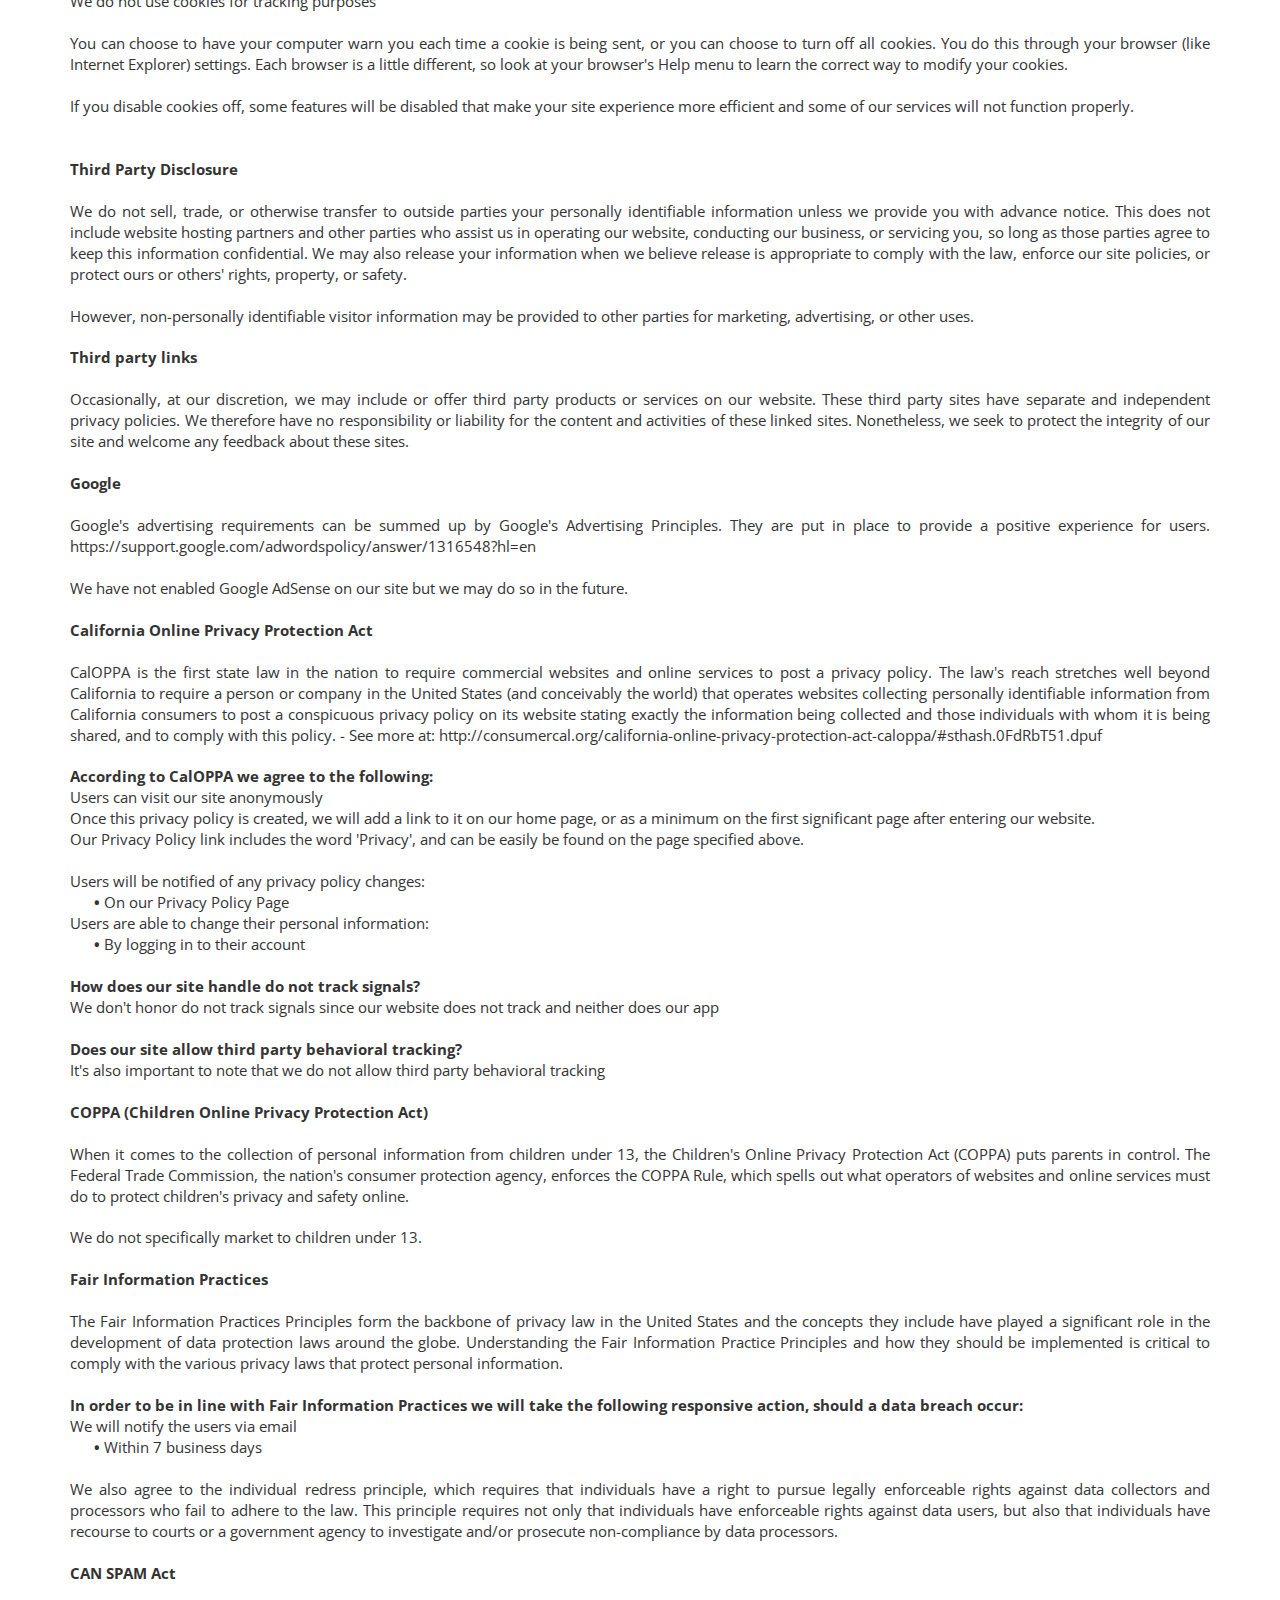
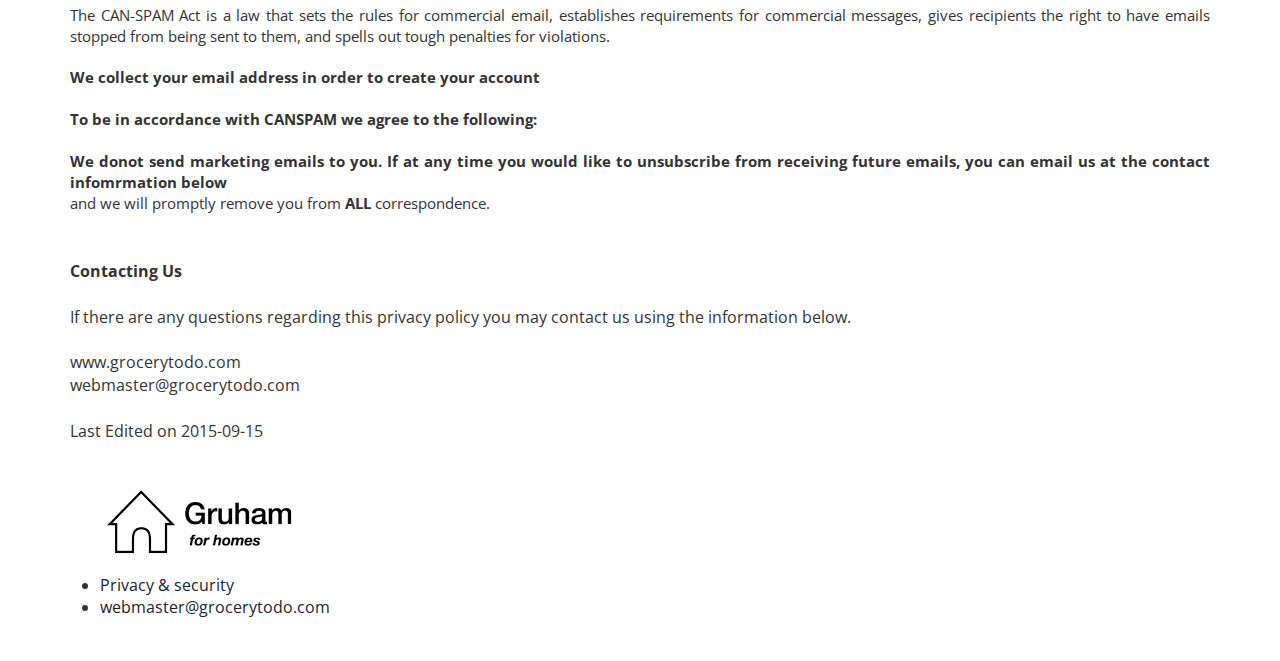
==== commit f5caead2: "Changed screen shots and icons to reflect new design" ====
--- a/policy.html
+++ b/policy.html
@@ -113,7 +113,7 @@
 			          		<div class="slide-text">
 			          			<ul>
 			          				<li><span> </span>Your personal information is not shared. Period.</li>
-			          				<li><span> </span>The app uses industry standard SSL to talk to our servers.</li>
+			          				<li><span> </span>Security - The app uses industry standard SSL to talk to our servers.</li>
 			          			</ul>
 			          		</div>
 			          		<div class="clearfix"> </div>
@@ -153,7 +153,7 @@
 {
     display:none;
 }
-</style><div id='ppHeader'>www.gruham.net and GrocerEz Privacy Policy</div><div id='ppBody'><div class='ppConsistencies'><div class='col-2'>
+</style><div id='ppHeader'>www.grocerytodo.com and Grocery To Do Privacy Policy</div><div id='ppBody'><div class='ppConsistencies'><div class='col-2'>
             <div class="quick-links text-center">Information Collection</div>
         </div><div class='col-2'>
             <div class="quick-links text-center">Information Usage</div>
@@ -185,7 +185,7 @@
         </div><div class='col-2'>
             <div class="quick-links2 gen-text-center">Our Contact Information<br></div>
         </div></div><div style='clear:both;height:10px;'></div>
-<div class='innerText'>This privacy policy has been compiled to better serve those who are concerned with how their 'Personally identifiable information' (PII) is being used online. PII, as used in US privacy law and information security, is information that can be used on its own or with other information to identify, contact, or locate a single person, or to identify an individual in context. Please read our privacy policy carefully to get a clear understanding of how we collect, use, protect or otherwise handle your Personally Identifiable Information in accordance with our website and app.<br></div><span id='infoCo'></span><br><div class='grayText'><strong>What personal information do we collect from the people that visit our blog, website or app?</strong></div><br /><div class='innerText'>When ordering or registering on our site or app, as appropriate, you may be asked to enter your email address  or other details to help you with your experience.</div><br><div class='grayText'><strong>When do we collect information?</strong></div><br /><div class='innerText'>We collect information from you when you register on our site or app, or enter information on our site or app.</div><br><span id='infoUs'></span><br><div class='grayText'><strong>How do we use your information? </strong></div><br /><div class='innerText'> We may use the information we collect from you when you register, make a purchase, sign up for our newsletter, respond to a survey or marketing communication, surf the website, or use certain other site features in the following ways:<br><br></div><div class='innerText'>&nbsp;&nbsp;&nbsp;&nbsp;&nbsp; <strong>&bull;</strong> To personalize user's experience and to allow us to deliver the type of content and product offerings in which you are most interested.</div><span id='infoPro'></span><br><div class='grayText'><strong>How do we protect visitor information?</strong></div><br /><div class='innerText'>Our website is scanned on a regular basis for security holes and known vulnerabilities in order to make your visit to our site as safe as possible.<br><br></div><div class='innerText'>We use regular Malware Scanning.<br><br></div><div class='innerText'>Your personal information is contained behind secured networks and is only accessible by a limited number of persons who have special access rights to such systems, and are required to keep the information confidential. In addition, all information you supply is encrypted via Secure Socket Layer (SSL) technology. </div><br><div class='innerText'>We implement a variety of security measures when a user enters, submits, or accesses their information to maintain the safety of your personal information.</div><br><span id='coUs'></span><br><div class='grayText'><strong>Do we use 'cookies'?</strong></div><br /><div class='innerText'>We do not use cookies for tracking purposes </div><div class='innerText'><br>You can choose to have your computer warn you each time a cookie is being sent, or you can choose to turn off all cookies. You do this through your browser (like Internet Explorer) settings. Each browser is a little different, so look at your browser's Help menu to learn the correct way to modify your cookies.<br></div><br><div class='innerText'>If you disable cookies off, some features will be disabled that make your site experience more efficient and some of our services will not function properly.</div><br><span id='trDi'></span><br><div class='grayText'><strong>Third Party Disclosure</strong></div><br /><div class='innerText'>We do not sell, trade, or otherwise transfer to outside parties your personally identifiable information unless we provide you with advance notice. This does not include website hosting partners and other parties who assist us in operating our website, conducting our business, or servicing you, so long as those parties agree to keep this information confidential. We may also release your information when we believe release is appropriate to comply with the law, enforce our site policies, or protect ours or others' rights, property, or safety. <br><br> However, non-personally identifiable visitor information may be provided to other parties for marketing, advertising, or other uses. </div><span id='trLi'></span><br><div class='grayText'><strong>Third party links</strong></div><br /><div class='innerText'>Occasionally, at our discretion, we may include or offer third party products or services on our website. These third party sites have separate and independent privacy policies. We therefore have no responsibility or liability for the content and activities of these linked sites. Nonetheless, we seek to protect the integrity of our site and welcome any feedback about these sites.</div><span id='gooAd'></span><br><div class='blueText'><strong>Google</strong></div><br /><div class='innerText'>Google's advertising requirements can be summed up by Google's Advertising Principles. They are put in place to provide a positive experience for users. https://support.google.com/adwordspolicy/answer/1316548?hl=en <br><br></div><div class='innerText'>We have not enabled Google AdSense on our site but we may do so in the future.</div><span id='calOppa'></span><br><div class='blueText'><strong>California Online Privacy Protection Act</strong></div><br /><div class='innerText'>CalOPPA is the first state law in the nation to require commercial websites and online services to post a privacy policy.  The law's reach stretches well beyond California to require a person or company in the United States (and conceivably the world) that operates websites collecting personally identifiable information from California consumers to post a conspicuous privacy policy on its website stating exactly the information being collected and those individuals with whom it is being shared, and to comply with this policy. -  See more at: http://consumercal.org/california-online-privacy-protection-act-caloppa/#sthash.0FdRbT51.dpuf<br></div><div class='innerText'><br><strong>According to CalOPPA we agree to the following:</strong></div><div class='innerText'>Users can visit our site anonymously</div><div class='innerText'>Once this privacy policy is created, we will add a link to it on our home page, or as a minimum on the first significant page after entering our website.</div><div class='innerText'>Our Privacy Policy link includes the word 'Privacy', and can be easily be found on the page specified above.</div><div class='innerText'><br>Users will be notified of any privacy policy changes:</div><div class='innerText'>&nbsp;&nbsp;&nbsp;&nbsp;&nbsp; <strong>&bull;</strong> On our Privacy Policy Page</div><div class='innerText'>Users are able to change their personal information:</div><div class='innerText'>&nbsp;&nbsp;&nbsp;&nbsp;&nbsp; <strong>&bull;</strong> By logging in to their account</div><div class='innerText'><br><strong>How does our site handle do not track signals?</strong></div><div class='innerText'>We don't honor do not track signals since our website does not track and neither does our app</div><div class='innerText'><br><strong>Does our site allow third party behavioral tracking?</strong></div><div class='innerText'>It's also important to note that we do not allow third party behavioral tracking</div><span id='coppAct'></span><br><div class='blueText'><strong>COPPA (Children Online Privacy Protection Act)</strong></div><br /><div class='innerText'>When it comes to the collection of personal information from children under 13, the Children's Online Privacy Protection Act (COPPA) puts parents in control.  The Federal Trade Commission, the nation's consumer protection agency, enforces the COPPA Rule, which spells out what operators of websites and online services must do to protect children's privacy and safety online.<br><br></div><div class='innerText'>We do not specifically market to children under 13.</div><span id='ftcFip'></span><br><div class='blueText'><strong>Fair Information Practices</strong></div><br /><div class='innerText'>The Fair Information Practices Principles form the backbone of privacy law in the United States and the concepts they include have played a significant role in the development of data protection laws around the globe. Understanding the Fair Information Practice Principles and how they should be implemented is critical to comply with the various privacy laws that protect personal information.<br><br></div><div class='innerText'><strong>In order to be in line with Fair Information Practices we will take the following responsive action, should a data breach occur:</strong></div><div class='innerText'>We will notify the users via email</div><div class='innerText'>&nbsp;&nbsp;&nbsp;&nbsp;&nbsp; <strong>&bull;</strong> Within 7 business days</div><div class='innerText'><br>We also agree to the individual redress principle, which requires that individuals have a right to pursue legally enforceable rights against data collectors and processors who fail to adhere to the law. This principle requires not only that individuals have enforceable rights against data users, but also that individuals have recourse to courts or a government agency to investigate and/or prosecute non-compliance by data processors.</div><span id='canSpam'></span><br><div class='blueText'><strong>CAN SPAM Act</strong></div><br /><div class='innerText'>The CAN-SPAM Act is a law that sets the rules for commercial email, establishes requirements for commercial messages, gives recipients the right to have emails stopped from being sent to them, and spells out tough penalties for violations.<br><br></div><div class='innerText'><strong>We collect your email address in order to create your account</strong></div><div class='innerText'><br><strong>To be in accordance with CANSPAM we agree to the following:</strong></div><div class='innerText'><strong><br>We donot send emails to you.  If at any time you would like to unsubscribe from receiving future emails, you can email us at the contact infomrmation below </strong></div> and we will promptly remove you from <strong>ALL</strong> correspondence.</div><br><span id='ourCon'></span><br><div class='blueText'><strong>Contacting Us</strong></div><br /><div class='innerText'>If there are any questions regarding this privacy policy you may contact us using the information below.<br><br></div><div class='innerText'>www.gruham.net</div><div class='innerText'>support@gruham.net</div><div class='innerText'><br>Last Edited on 2015-05-15</div></div>
+<div class='innerText'>This privacy policy has been compiled to better serve those who are concerned with how their 'Personally identifiable information' (PII) is being used online. PII, as used in US privacy law and information security, is information that can be used on its own or with other information to identify, contact, or locate a single person, or to identify an individual in context. Please read our privacy policy carefully to get a clear understanding of how we collect, use, protect or otherwise handle your Personally Identifiable Information in accordance with our website and app.<br></div><span id='infoCo'></span><br><div class='grayText'><strong>What personal information do we collect from the people that visit our blog, website or app?</strong></div><br /><div class='innerText'>When ordering or registering on our site or app, as appropriate, you may be asked to enter your email address  or other details to help you with your experience.</div><br><div class='grayText'><strong>When do we collect information?</strong></div><br /><div class='innerText'>We collect information from you when you register on our site or app, or enter information on our site or app.</div><br><span id='infoUs'></span><br><div class='grayText'><strong>How do we use your information? </strong></div><br /><div class='innerText'> We may use the information we collect from you when you register, make a purchase, sign up for our newsletter, respond to a survey or marketing communication, surf the website, or use certain other site features in the following ways:<br><br></div><div class='innerText'>&nbsp;&nbsp;&nbsp;&nbsp;&nbsp; <strong>&bull;</strong> To personalize user's experience and to allow us to deliver the type of content and product offerings in which you are most interested.</div><span id='infoPro'></span><br><div class='grayText'><strong>How do we protect visitor information?</strong></div><br /><div class='innerText'>Our website is scanned on a regular basis for security holes and known vulnerabilities in order to make your visit to our site as safe as possible.<br><br></div><div class='innerText'>We use regular Malware Scanning.<br><br></div><div class='innerText'>Your personal information is contained behind secured networks and is only accessible by a limited number of persons who have special access rights to such systems, and are required to keep the information confidential. In addition, all information you supply is encrypted via Secure Socket Layer (SSL) technology. </div><br><div class='innerText'>We implement a variety of security measures when a user enters, submits, or accesses their information to maintain the safety of your personal information.</div><br><span id='coUs'></span><br><div class='grayText'><strong>Do we use 'cookies'?</strong></div><br /><div class='innerText'>We do not use cookies for tracking purposes </div><div class='innerText'><br>You can choose to have your computer warn you each time a cookie is being sent, or you can choose to turn off all cookies. You do this through your browser (like Internet Explorer) settings. Each browser is a little different, so look at your browser's Help menu to learn the correct way to modify your cookies.<br></div><br><div class='innerText'>If you disable cookies off, some features will be disabled that make your site experience more efficient and some of our services will not function properly.</div><br><span id='trDi'></span><br><div class='grayText'><strong>Third Party Disclosure</strong></div><br /><div class='innerText'>We do not sell, trade, or otherwise transfer to outside parties your personally identifiable information unless we provide you with advance notice. This does not include website hosting partners and other parties who assist us in operating our website, conducting our business, or servicing you, so long as those parties agree to keep this information confidential. We may also release your information when we believe release is appropriate to comply with the law, enforce our site policies, or protect ours or others' rights, property, or safety. <br><br> However, non-personally identifiable visitor information may be provided to other parties for marketing, advertising, or other uses. </div><span id='trLi'></span><br><div class='grayText'><strong>Third party links</strong></div><br /><div class='innerText'>Occasionally, at our discretion, we may include or offer third party products or services on our website. These third party sites have separate and independent privacy policies. We therefore have no responsibility or liability for the content and activities of these linked sites. Nonetheless, we seek to protect the integrity of our site and welcome any feedback about these sites.</div><span id='gooAd'></span><br><div class='blueText'><strong>Google</strong></div><br /><div class='innerText'>Google's advertising requirements can be summed up by Google's Advertising Principles. They are put in place to provide a positive experience for users. https://support.google.com/adwordspolicy/answer/1316548?hl=en <br><br></div><div class='innerText'>We have not enabled Google AdSense on our site but we may do so in the future.</div><span id='calOppa'></span><br><div class='blueText'><strong>California Online Privacy Protection Act</strong></div><br /><div class='innerText'>CalOPPA is the first state law in the nation to require commercial websites and online services to post a privacy policy.  The law's reach stretches well beyond California to require a person or company in the United States (and conceivably the world) that operates websites collecting personally identifiable information from California consumers to post a conspicuous privacy policy on its website stating exactly the information being collected and those individuals with whom it is being shared, and to comply with this policy. -  See more at: http://consumercal.org/california-online-privacy-protection-act-caloppa/#sthash.0FdRbT51.dpuf<br></div><div class='innerText'><br><strong>According to CalOPPA we agree to the following:</strong></div><div class='innerText'>Users can visit our site anonymously</div><div class='innerText'>Once this privacy policy is created, we will add a link to it on our home page, or as a minimum on the first significant page after entering our website.</div><div class='innerText'>Our Privacy Policy link includes the word 'Privacy', and can be easily be found on the page specified above.</div><div class='innerText'><br>Users will be notified of any privacy policy changes:</div><div class='innerText'>&nbsp;&nbsp;&nbsp;&nbsp;&nbsp; <strong>&bull;</strong> On our Privacy Policy Page</div><div class='innerText'>Users are able to change their personal information:</div><div class='innerText'>&nbsp;&nbsp;&nbsp;&nbsp;&nbsp; <strong>&bull;</strong> By logging in to their account</div><div class='innerText'><br><strong>How does our site handle do not track signals?</strong></div><div class='innerText'>We don't honor do not track signals since our website does not track and neither does our app</div><div class='innerText'><br><strong>Does our site allow third party behavioral tracking?</strong></div><div class='innerText'>It's also important to note that we do not allow third party behavioral tracking</div><span id='coppAct'></span><br><div class='blueText'><strong>COPPA (Children Online Privacy Protection Act)</strong></div><br /><div class='innerText'>When it comes to the collection of personal information from children under 13, the Children's Online Privacy Protection Act (COPPA) puts parents in control.  The Federal Trade Commission, the nation's consumer protection agency, enforces the COPPA Rule, which spells out what operators of websites and online services must do to protect children's privacy and safety online.<br><br></div><div class='innerText'>We do not specifically market to children under 13.</div><span id='ftcFip'></span><br><div class='blueText'><strong>Fair Information Practices</strong></div><br /><div class='innerText'>The Fair Information Practices Principles form the backbone of privacy law in the United States and the concepts they include have played a significant role in the development of data protection laws around the globe. Understanding the Fair Information Practice Principles and how they should be implemented is critical to comply with the various privacy laws that protect personal information.<br><br></div><div class='innerText'><strong>In order to be in line with Fair Information Practices we will take the following responsive action, should a data breach occur:</strong></div><div class='innerText'>We will notify the users via email</div><div class='innerText'>&nbsp;&nbsp;&nbsp;&nbsp;&nbsp; <strong>&bull;</strong> Within 7 business days</div><div class='innerText'><br>We also agree to the individual redress principle, which requires that individuals have a right to pursue legally enforceable rights against data collectors and processors who fail to adhere to the law. This principle requires not only that individuals have enforceable rights against data users, but also that individuals have recourse to courts or a government agency to investigate and/or prosecute non-compliance by data processors.</div><span id='canSpam'></span><br><div class='blueText'><strong>CAN SPAM Act</strong></div><br /><div class='innerText'>The CAN-SPAM Act is a law that sets the rules for commercial email, establishes requirements for commercial messages, gives recipients the right to have emails stopped from being sent to them, and spells out tough penalties for violations.<br><br></div><div class='innerText'><strong>We collect your email address in order to create your account</strong></div><div class='innerText'><br><strong>To be in accordance with CANSPAM we agree to the following:</strong></div><div class='innerText'><strong><br>We donot send marketing emails to you.  If at any time you would like to unsubscribe from receiving future emails, you can email us at the contact infomrmation below </strong></div> and we will promptly remove you from <strong>ALL</strong> correspondence.</div><br><span id='ourCon'></span><br><div class='blueText'><strong>Contacting Us</strong></div><br /><div class='innerText'>If there are any questions regarding this privacy policy you may contact us using the information below.<br><br></div><div class='innerText'>www.grocerytodo.com</div><div class='innerText'>webmaster@grocerytodo.com</div><div class='innerText'><br>Last Edited on 2015-09-15</div></div>
                     
 <!--policy-->                    
                     
@@ -203,9 +203,9 @@
 					<div class="footer-grids">
 						<div class="col-md-3 footer-grid">
 				            <ul class="col-md-3">
-                                <li style="list-style: none;"><a href="#"><img src="images/gruham.png" title="GrocerEz" /></a></li>
+                                <li style="list-style: none;"><a href="#"><img src="images/gruham.png" title="GroceryToDo" /></a></li>
 								<li><a href="#">Privacy&nbsp;&amp;&nbsp;security</a></li>
-								<li><a href="mailto:support@gruham.net">support@gruham.net</a></li>
+								<li><a href="mailto:webmaster@grocerytodo.com">webmaster@grocerytodo.com</a></li>
                             </ul>
 						</div>
                         <!--
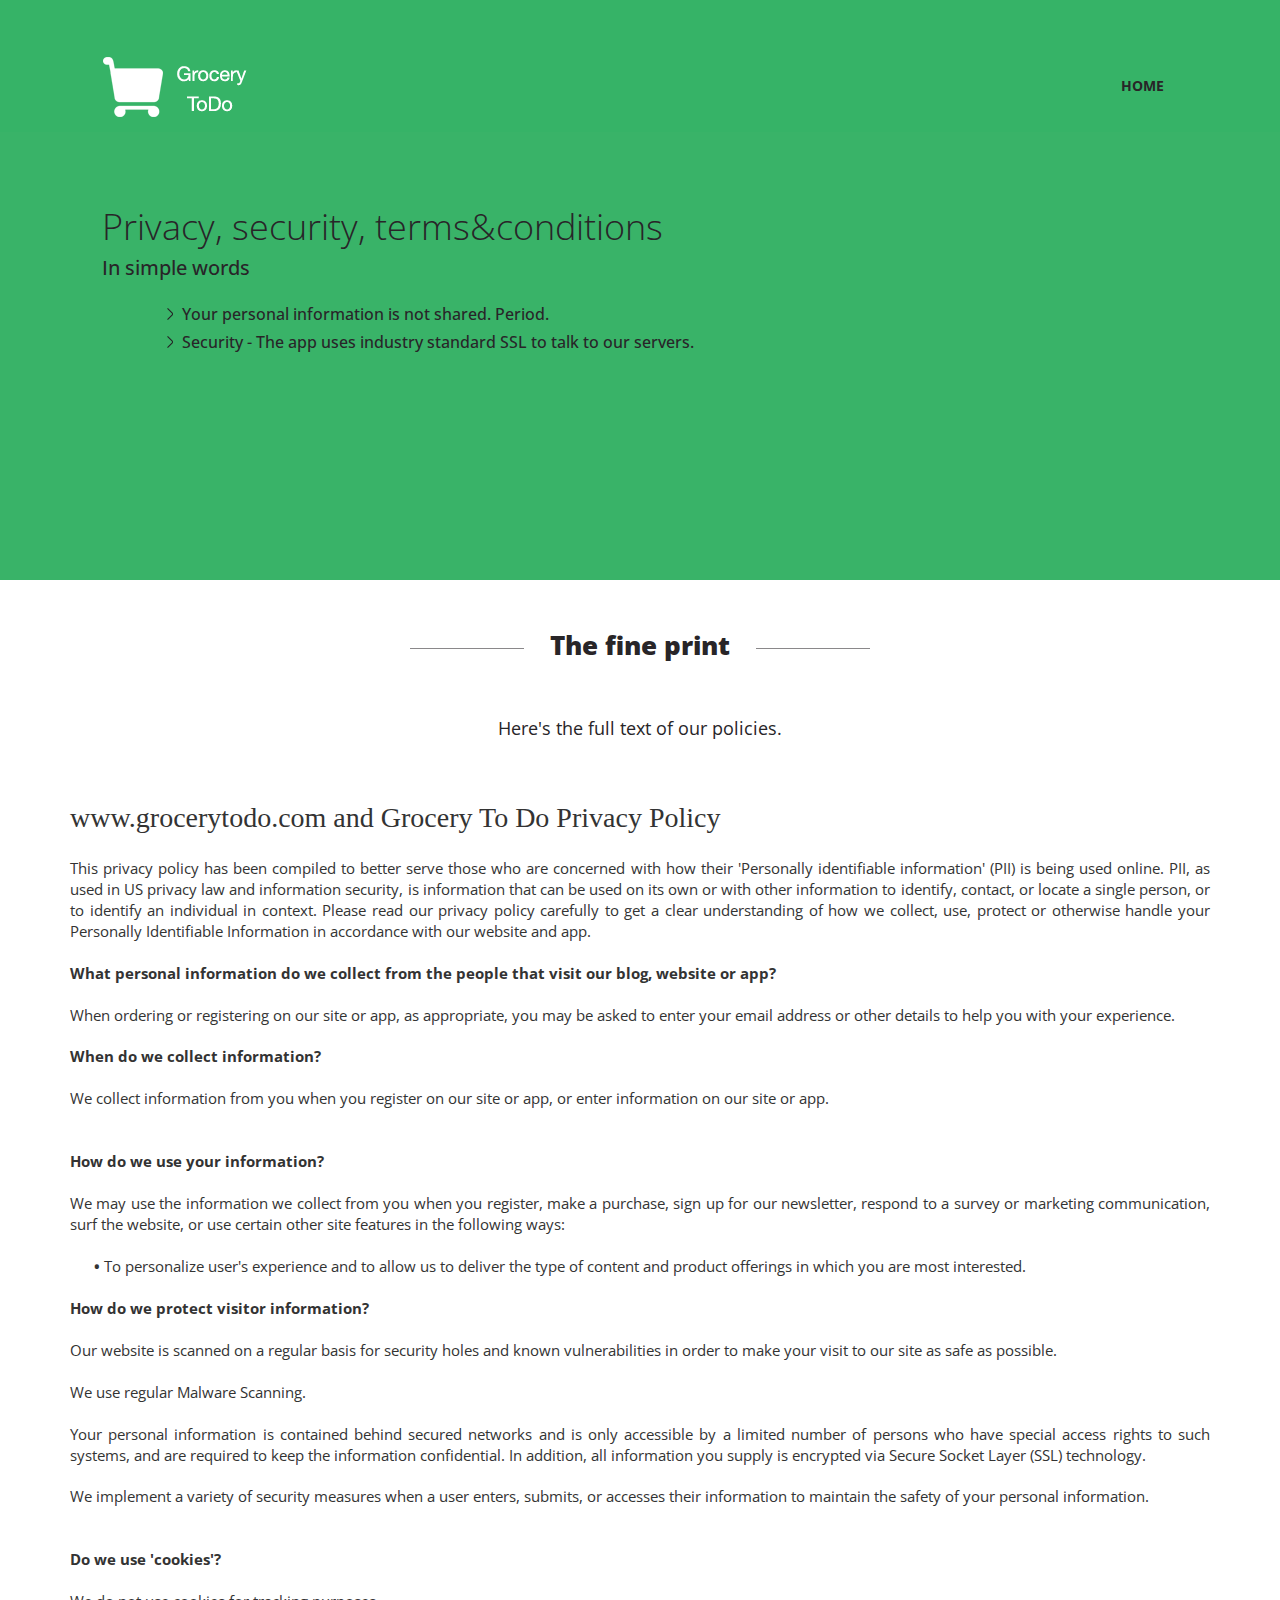
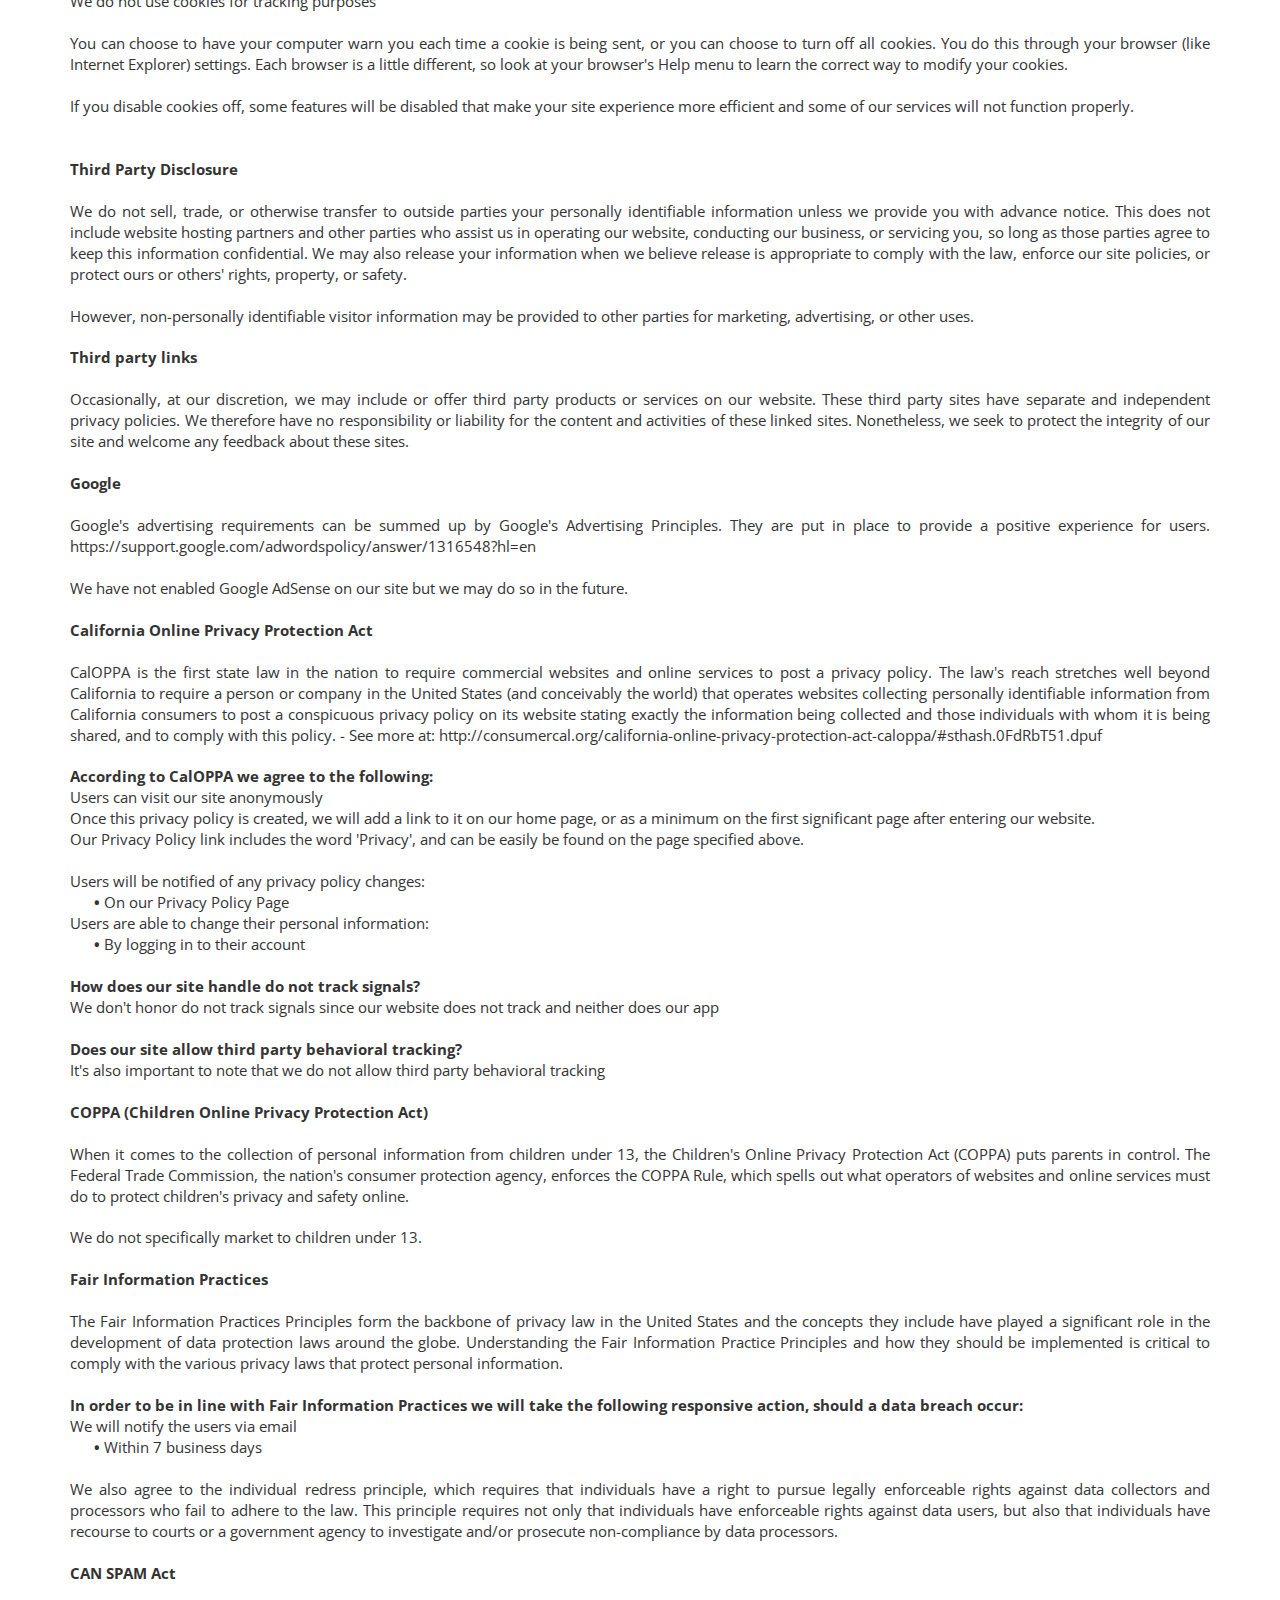
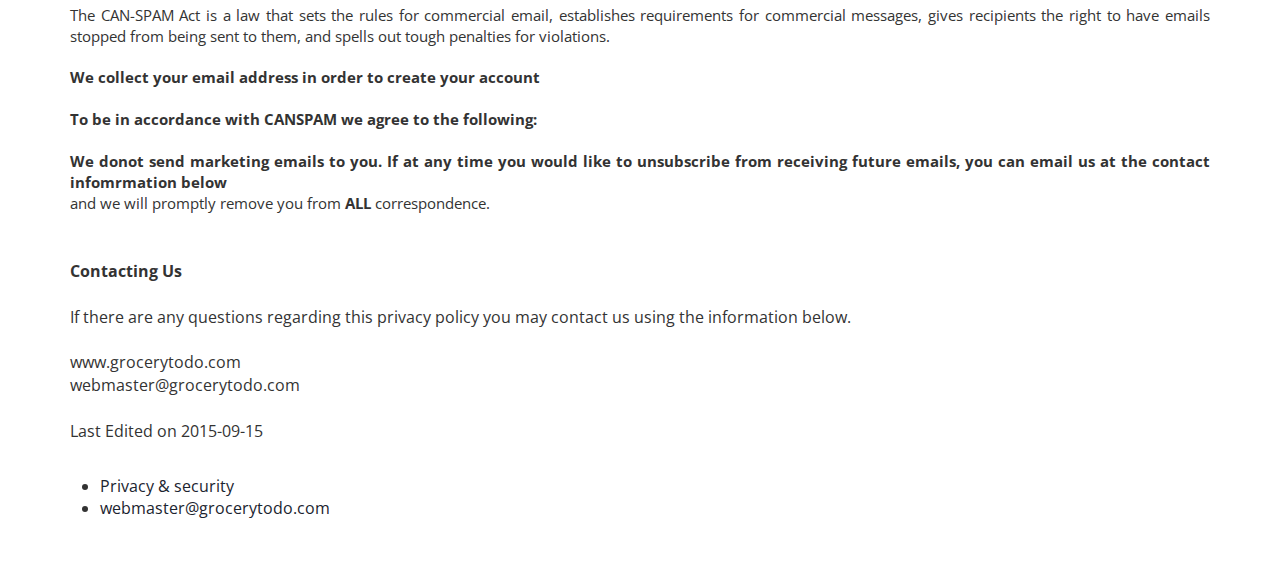
==== commit d01a8405: "Fixed home page on ios devices" ====
--- a/policy.html
+++ b/policy.html
@@ -153,7 +153,8 @@
 {
     display:none;
 }
-</style><div id='ppHeader'>www.grocerytodo.com and Grocery To Do Privacy Policy</div><div id='ppBody'><div class='ppConsistencies'><div class='col-2'>
+</style>
+                    <div id='ppHeader'>www.grocerytodo.com and Grocery To Do Privacy Policy</div><div id='ppBody'><div class='ppConsistencies'><div class='col-2'>
             <div class="quick-links text-center">Information Collection</div>
         </div><div class='col-2'>
             <div class="quick-links text-center">Information Usage</div>
@@ -203,7 +204,7 @@
 					<div class="footer-grids">
 						<div class="col-md-3 footer-grid">
 				            <ul class="col-md-3">
-                                <li style="list-style: none;"><a href="#"><img src="images/gruham.png" title="GroceryToDo" /></a></li>
+                                <!--<li style="list-style: none;"><a href="#"><img src="images/gruham.png" title="GroceryToDo" /></a></li>-->
 								<li><a href="#">Privacy&nbsp;&amp;&nbsp;security</a></li>
 								<li><a href="mailto:webmaster@grocerytodo.com">webmaster@grocerytodo.com</a></li>
                             </ul>
--- a/css/style.css
+++ b/css/style.css
@@ -429,23 +429,24 @@
 }
 .big-btns a{
 	display: inline-block;
-	border: 3px solid #282528;
+	<!--border: 3px solid #282528;-->
 	padding: 0.5em 1.2em 0.5em 0.8em;
 	font-size: 1em;
 	font-weight: 600;
-	color: #282528;
+	<!--color: #282528;-->
 	margin-right: 0.6em;
 }
 .big-btns a:hover{
 	text-decoration:none;
 	color:#282528;
 	opacity:0.9;
-	border-color:#FFF;
+	<!--border-color:#FFF;-->
 }
 .big-btns a label{
 	width: 40px;
 	height: 34px;
-	background: url(../images/btn-icons.png) no-repeat 0px 0px;
+	<!--background: url(../images/btn-icons.png) no-repeat 0px 0px;-->
+	background: url(http://linkmaker.itunes.apple.com/images/badges/en-us/badge_appstore-lrg.svg) no-repeat;
 	display: inline-block;
 	vertical-align: middle;
 	margin-right:0.5em;
@@ -874,7 +875,7 @@
       font-size: 0.8125em;
    }
    .big-btns a {
-      border: 2px solid #282528;
+      <!--border: 2px solid #282528;-->
       padding: 0.2em 1.2em 0.2em 0.5em;
       font-size: 0.85em;
    }
@@ -885,6 +886,7 @@
 	  padding: 4em 0;
     }
 }
+<!--
 @media (max-width:920px){
 .top-nav ul li a {
      padding: 0.2em 1em;	
@@ -926,7 +928,9 @@
   left: 44%;
 }
 }
+-->
 /*-----768px-mediaquries----*/
+<!--
 @media (max-width:768px){
 	.divice-demo img{
 		width: 40%;
@@ -1006,7 +1010,9 @@
         width: 25%;
     }
 }
+-->
 /*-----640px-mediaquries----*/
+<!--
 @media (max-width:640px){
 	.divice-demo img{
 		width: 47%;
@@ -1085,9 +1091,12 @@
 		padding: 3em 0;
 		font-size:1.8em;
 	}
-}
+}-->
+
+<!--new 640-->
 /*-----480px-mediaquries----*/
-@media (max-width:480px){
+<!--
+@media (max-width:640px){
 	.divice-demo img{
 		width: 35%;
 	}
@@ -1132,7 +1141,7 @@
 		display:none;
 	}
 	.big-btns a {
-		border: 1px solid #282528;
+		border: 0px solid #282528;
 		padding: 0.5em 0.8em;
 		font-size: 0.7em;
 	}
@@ -1186,8 +1195,112 @@
 		left: 51%;
 	}
 }
+-->
+<!--end new 640-->
+/*-----480px-mediaquries----*/
+<!--
+@media (max-width:768px){
+	.divice-demo img{
+		width: 35%;
+	}
+	.slide-text-info {
+		margin: -6% 0 0;
+		left: 6%;
+	}
+	.divice-demo{
+		right: 4%;
+		text-align:right;
+	}
+	.big-divice img{
+		width:initial;
+	}
+	.team-member-info label {
+		min-height: 125px;
+		padding:2em;
+		top:0;
+	}
+	.footer-divice img{
+		width: initial;
+	}
+	.footer-divice{
+		margin-top:1em;
+		text-align: center;
+	}
+	.slide-text-info h1 {
+		font-size: 1.2em;
+		margin: 0.0em 0;
+	}
+	.slide-text-info h2 {
+		font-size: 0.8em;
+		margin:0;
+	}
+	.slide-text {
+		margin: 0.5em 0;
+	}
+	.slide-text ul li{
+		font-size: 0.5em;
+	}
+	.slide-text ul li:nth-child(2){
+		display:none;
+	}
+	.big-btns a {
+		border: 1px solid #282528;
+		padding: 0.5em 0.8em;
+		font-size: 0.7em;
+	}
+	.callbacks_tabs a:after {
+		height: 10px;
+		width: 10px;
+	}
+	.top-header {
+		margin: 1.4em 0 0 0;
+		padding: 0em 1em;
+	}
+	.section-head h3 {
+		font-size: 1.2em;
+		margin: 0;
+	}
+	.section-head p {
+		width: 90%;
+		margin: 0.8em auto 0em auto;
+		font-size: 0.875em;
+	}
+	.features-grid-info {
+		margin: 0em 0;
+	}
+	.team-member{
+		margin-bottom:1em;
+	}
+	.footer-social-icons li {
+		list-style: none;
+		padding: 1em;
+		display: inline-block;
+	}
+	.big-btns {
+		margin: 0.5em 0em;
+		display: block;
+	}
+	.show-reel h5 {
+		padding: 3em 0;
+		font-size:1.8em;
+	}
+	.subscribe input[type="text"] {
+		width: 100%;
+	}
+	.item p {
+		font-size: 0.875em;
+	}
+	.big-btns a label {
+		display: none;
+	}
+	.callbacks_tabs {
+		top: 83%;
+		left: 51%;
+	}
+}
+-->
 /*-----320px-mediaquries----*/
-@media (max-width:320px){
+@media (max-width:760px){
 	.divice-demo img{
 		width: 30%;
 	}
@@ -1235,7 +1348,7 @@
 		display:none;
 	}
 	.big-btns a {
-		border: 1px solid #282528;
+		<!--border: 1px solid #282528;-->
 		padding: 0.4em 0.5em;
 		font-size: 0.6em;
 	}
